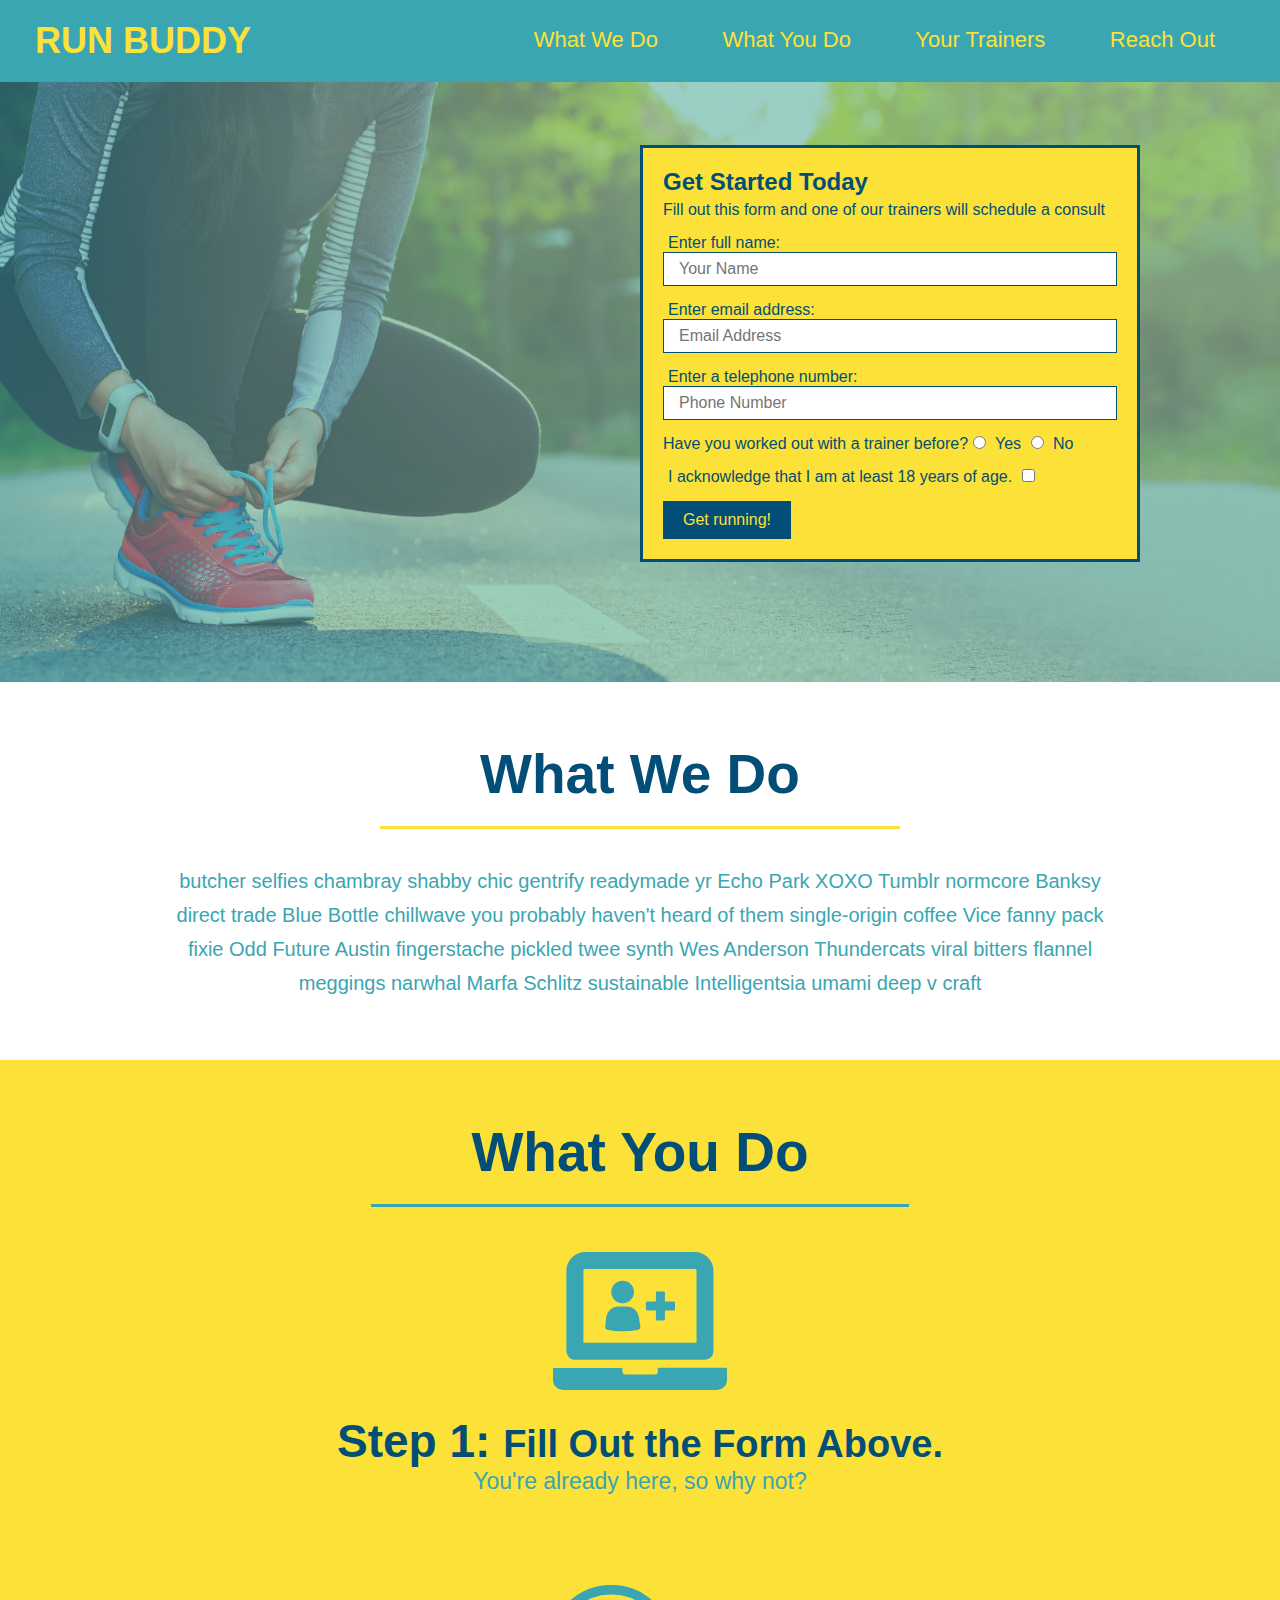
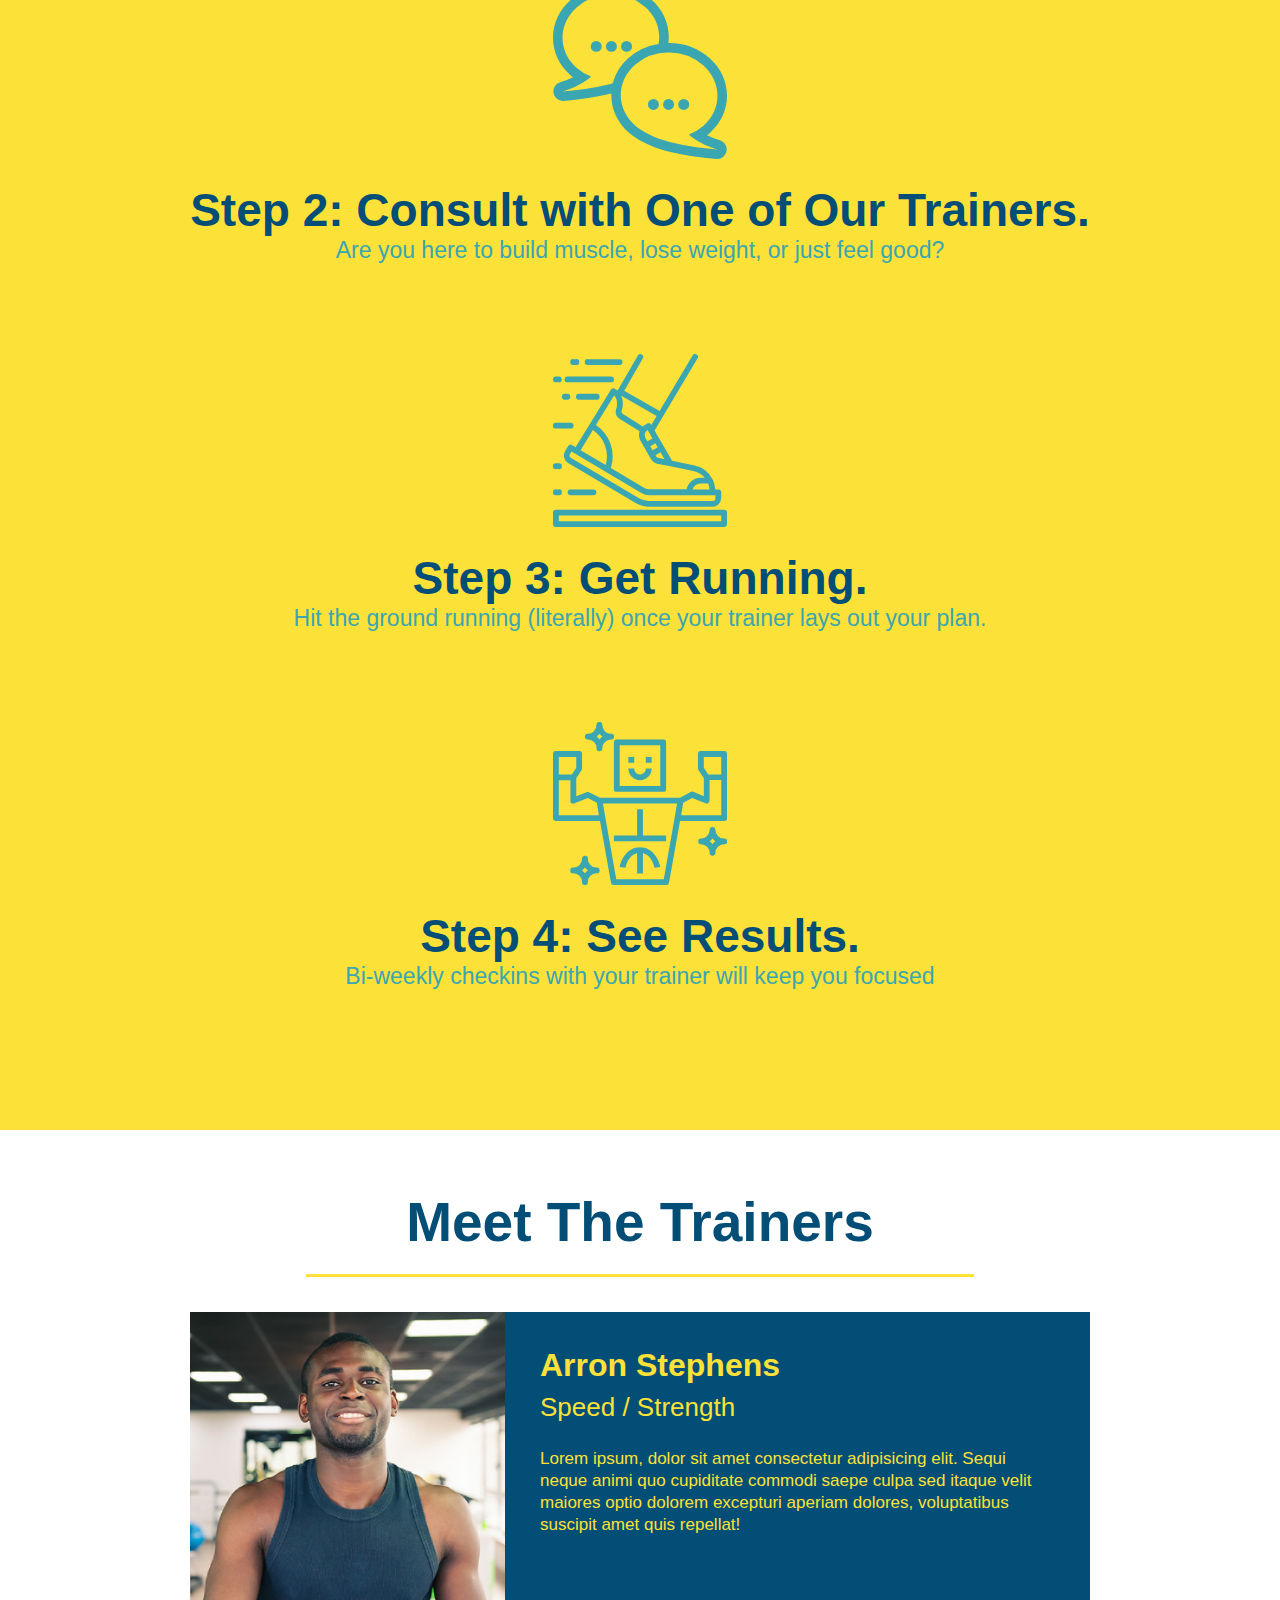
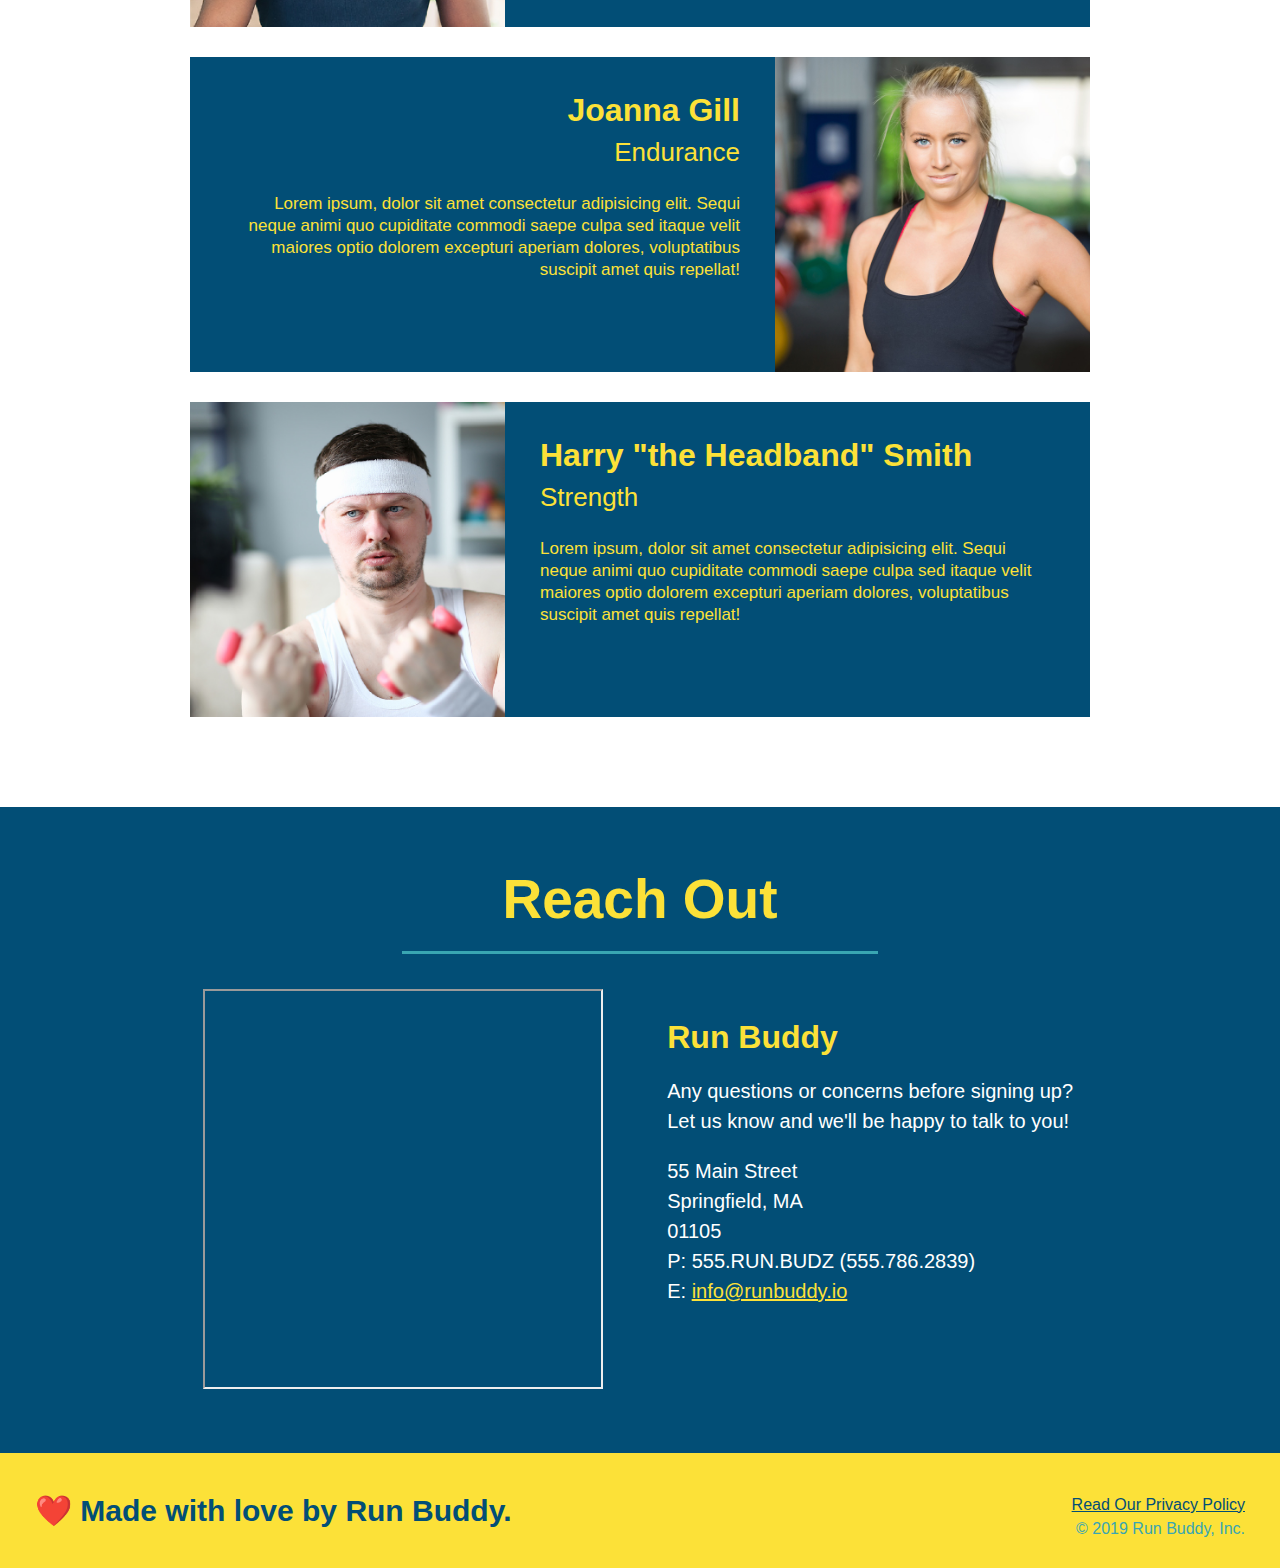
==== index.html @ f90d2b15 "fixed format and layour of reach out section" ====
<!DOCTYPE html>
<html lang="en">
  <head>
    <meta charset="UTF-8" />
    <title>Run Buddy</title>
    <link rel="stylesheet" href="./assets/css/style.css" />
  </head>
  
  <body>
      <!-- navigation -->
    <header>
      <h1>RUN BUDDY</h1>
      <nav><!-- Unordered list element -->
        <ul>
          <!-- List item element-->
          <li>
            <!-- Anchor element -->
            <a href="#what-we-do">What We Do</a>
          </li>
          <li>
            <a href="#what-you-do">What You Do</a>
          </li>
          <li>
            <a href="#your-trainers">Your Trainers</a>
          </li>
          <li>
            <a href="#reach-out">Reach Out</a>
          </li>
        </ul></nav>
    </header>

    <!-- hero/jumbotron -->
    <section class="hero">
      <div class="hero-form">
        <h3>Get Started Today</h3>
         <p>Fill out this form and one of our trainers will schedule a consult</p>
         <form>
          <label for="name">Enter full name:</label>
          <input type="text" placeholder="Your Name" name="name" id="name" class="form-input"/>
          <label for="email">Enter email address:</label>
          <input type="email" placeholder="Email Address" name="email" id="email" class="form-input"/>
          <label for="phone">Enter a telephone number:</label>
          <input type="tel" placeholder="Phone Number" name="phone" id="phone" class="form-input"/>
          <p>
            Have you worked out with a trainer before?
            <input type="radio" name="trainer-confirm" id="trainer-yes" />
            <label for="trainer-yes">Yes</label>
            <input type="radio" name="trainer-confirm" id="trainer-no" />
            <label for="trainer-no">No</label>
          </p>
          <p>
            <label for="checkbox" >
              I acknowledge that I am at least 18 years of age.
            </label>
            <input type="checkbox" name="age-confirm" id="checkbox" />
          </p>
          <button type="submit">
            Get running!
          </button>
         </form>
      </div>
    </section>

    <!-- "what we do" section -->
    <section id="what-we-do" class="intro">
      <h2 class="section-title primary-border">What We Do</h2>
      <p>
        butcher selfies chambray shabby chic gentrify readymade yr Echo Park XOXO Tumblr normcore Banksy direct trade Blue Bottle chillwave you probably haven't heard of them single-origin coffee Vice fanny pack fixie Odd Future Austin fingerstache pickled twee synth Wes Anderson Thundercats viral bitters flannel meggings narwhal Marfa Schlitz sustainable Intelligentsia umami deep v craft
      </p>
    </section>

    <!-- "what you do" section -->
    <section id="what-you-do" class="steps">
      <h2 class="section-title secondary-border">What You Do</h2> 

      <div>
        <!-- insert this img element -->
        <img src="./assets/images/step-1.svg" alt="" />
        <h3>Step 1: <span>Fill Out the Form Above.</span></h3>
        <p>You're already here, so why not?</p>
      </div>

      <div>
        <img src="./assets/images/step-2.svg" alt="" />
        <h3>Step 2: Consult with One of Our Trainers.</h3>
        <p>Are you here to build muscle, lose weight, or just feel good?</p>
      </div>

      <div>
        <img src="./assets/images/step-3.svg" alt="" />
        <h3>Step 3: Get Running.</h3>
        <p>Hit the ground running (literally) once your trainer lays out your plan.</p>
      </div>

      <div>
        <img src="./assets/images/step-4.svg" alt="" />
        <h3>Step 4: See Results.</h3>
        <p>Bi-weekly checkins with your trainer will keep you focused</p>
      </div>
    </section>

    <!-- "meet the trainers" section -->
    <section id="your-trainers" class="trainers">
      <h2 class="section-title primary-border">Meet The Trainers</h2>
      <article class="trainer text-left">
        <img src="./assets/images/trainer-1.jpg" alt="Arron Stephens in his workout clothes, ready to pump iron" />
        <div class="trainer-bio">
          <h3>Arron Stephens</h3>
          <h4>Speed / Strength</h4>
          <p>
            Lorem ipsum, dolor sit amet consectetur adipisicing elit. Sequi neque animi quo cupiditate commodi saepe culpa sed
            itaque velit maiores optio dolorem excepturi aperiam dolores, voluptatibus suscipit amet quis repellat!
          </p>
        </div>
      </article>

      <!-- second trainer bio -->
      <article class="trainer">
        <div class="trainer-bio text-right">
          <h3>Joanna Gill</h3>
          <h4>Endurance</h4>
          <p>
            Lorem ipsum, dolor sit amet consectetur adipisicing elit. Sequi neque animi quo cupiditate commodi saepe culpa sed
            itaque velit maiores optio dolorem excepturi aperiam dolores, voluptatibus suscipit amet quis repellat!
          </p>
        </div>
        <img src="./assets/images/trainer-2.jpg" alt="Joanna Gill cooling off after a workout" />
      </article>

      <!-- third trainer bio -->
      <article class="trainer">
        <img src="./assets/images/trainer-3.jpg" alt="Harry Smith wearing a headband and lifting comically small pink weights" />
        <div class="trainer-bio text-left">
          <h3>Harry "the Headband" Smith</h3>
          <h4>Strength</h4>
          <p>
            Lorem ipsum, dolor sit amet consectetur adipisicing elit. Sequi neque animi quo cupiditate commodi saepe culpa sed
            itaque velit maiores optio dolorem excepturi aperiam dolores, voluptatibus suscipit amet quis repellat!
          </p>
        </div>
      </article>
    </section>

    <!-- "reach out" section -->
    <section id="reach-out" class="contact">
      <h2 class="section-title secondary-border">Reach Out</h2>
      <div class="contact-info">
        <iframe src="https://www.google.com/maps/embed?pb=!1m18!1m12!1m3!1d2960.922623105759!2d-72.58151158435048!3d42.08770736024936!2m3!1f0!2f0!3f0!3m2!1i1024!2i768!4f13.1!3m3!1m2!1s0x89e6e6f27e96e6c3%3A0x469eea0cfd66bc8f!2s55%20Main%20St%2C%20Springfield%2C%20MA%2001105!5e0!3m2!1sen!2sus!4v1592081662374!5m2!1sen!2sus"></iframe>
        <div>
          <h3>Run Buddy</h3>
          <p>
            Any questions or concerns before signing up?
            <br />
            Let us know and we'll be happy to talk to you!
          </p>
          <address>
            55 Main Street <br/>
            Springfield, MA <br/>
            01105<br />
            P: 555.RUN.BUDZ (555.786.2839)<br/>
            E: <a href="mailto:info@runbuddy.io">info@runbuddy.io</a>
          </address>
        </div>
      </div>

    </section>

    <!-- footer -->
    <footer>
      <h2>❤️ Made with love by Run Buddy.</h2>
      <div>
        <a href="#">Read Our Privacy Policy</a><br />
        &copy; 2019 Run Buddy, Inc.
      </div>
    </footer>

  </body>
</html>
---- assets/css/style.css ----
* {
    margin: 0;
    padding: 0;
    box-sizing: border-box;
  }

body {
    /* more on this crazy alphanumerical value in a minute! */
    color: #39a6b2;
    font-family: Helvetica, Arial, sans-serif;
  }

  /* apply styles to <header> */
header {
    padding: 20px 35px;
    background-color: #39a6b2;
  }

  header h1 {
    font-weight: bold;
    font-size: 36px;
    color: #fce138;
    margin: 0;
    display: inline;
  }

  header a {
    text-decoration: none;
    color: #fce138;
  }

  header nav {
    float: right;
    margin: 7px 0;
  }

  header nav ul li {
    display: inline;
  }

  header nav ul li a {
    margin: 0 30px;
    font-weight: lighter;
    font-size: 22px;
  }

  .hero {
    background-image: url("../images/hero-bg.jpg");
    height: 600px;
    background-size: cover;
    background-position: center;
    position: relative;
  }

  .hero-form {
    background-color: #fce138;
    padding: 20px;
    width: 500px;
    color: #024e76;
    border: solid 3px #024e76;
    position: absolute;
    bottom: 120px;
    right: 140px;
  }

  .hero-form h3 {
    font-size: 24px;
    margin: 0;
  }
  
  .hero-form p {
    margin: 5px 0 15px 0;
  }
  
  .form-input {
    border: 1px solid #024e76;
    display: block;
    padding: 7px 15px;
    font-size: 16px;
    color: #024e76;
    width: 100%;
    margin-bottom: 15px;
  }

  .hero-form label {
    margin: 0 5px;
  }

  .hero-form button {
    color: #fce138;
    background-color: #024e76;
    border: none;
    padding: 10px 20px;
    font-size: 16px;
  }

  .intro {
    text-align: center;
  }

  .section-title {
    font-size: 55px;
    color: #024e76;
    margin-bottom: 35px;
    padding: 0 100px 20px 100px;
    display: inline-block;
    border-bottom: 3px solid;
  }
  
  .primary-border {
    border-color: #fce138;
  }
  
  .secondary-border {
    border-color: #39a6b2;
  }

  .intro p {
    line-height: 1.7;
    color: #39a6b2;
    width: 80%;
    font-size: 20px;
    margin: 0 auto;
  }

  .steps { 
    text-align: center;
    background: #fce138;
  }

  .steps div {
    margin-bottom: 80px;
  }
  
  .steps img {
    width: 15%;
    margin: 10px 0;
  } 
  
  .steps h3 {
    color: #024e76;
    font-size: 46px;
    margin-top: 10px;
  }
  
  .steps p {
    color: #39a6b2;
    font-size: 23px;
  }

  .steps span {
    font-size: 38px;
  }

  .trainers {
    text-align: center;
  }

  .trainer {
    width: 900px;
    margin: 0 auto 30px auto;
    background: #024e76;
    color: #fce138;
    overflow: auto
  }

  .trainer img {
    width: 35%;
    float: left;
  }
  
  .trainer-bio {
    padding: 35px;
    float: left;
    width: 65%;
  }

  .text-left {
    text-align: left;
  }
  
  .text-right {
    text-align: right;
  }

  .trainer-bio h3 {
    font-size: 32px;
    margin-bottom: 8px;
  }
  
  .trainer-bio h4 {
    font-weight: lighter;
    font-size: 26px;
    margin-bottom: 25px;
  }
  
  .trainer-bio p {
    font-size: 17px;
    line-height: 1.3;
  }

  .contact {
    text-align: center;
    background: #024e76;
  }

  .contact h2 {
    color: #fce138;
  }

  .contact-info iframe {
    height: 400px;
    width: 400px;
  }

  .contact-info div {
    width: 410px;
    display: inline-block;
    vertical-align: top;
    text-align: left;
    margin: 30px 0 0 60px;
    color: white;
  }

  .contact-info h3 {
    color: #fce138;
    font-size: 32px;
  }
  
  .contact-info p, .contact-info address {
    margin: 20px 0;
    line-height: 1.5;
    font-size: 20px;
    font-style: normal;
  }
  
  .contact-info a {
    color: #fce138;
  }

  footer {
    background: #fce138;
    width: 100%;
    padding: 40px 35px;
  }

  footer h2 {
    display: inline;
    color: #024e76;
    font-size: 30px;
    margin: 0;
  }

  footer div {
    float: right;
    line-height: 1.5;
    text-align: right;
  }

  footer a {
    color: #024e76;
  }

  section {
  padding: 60px;
  }
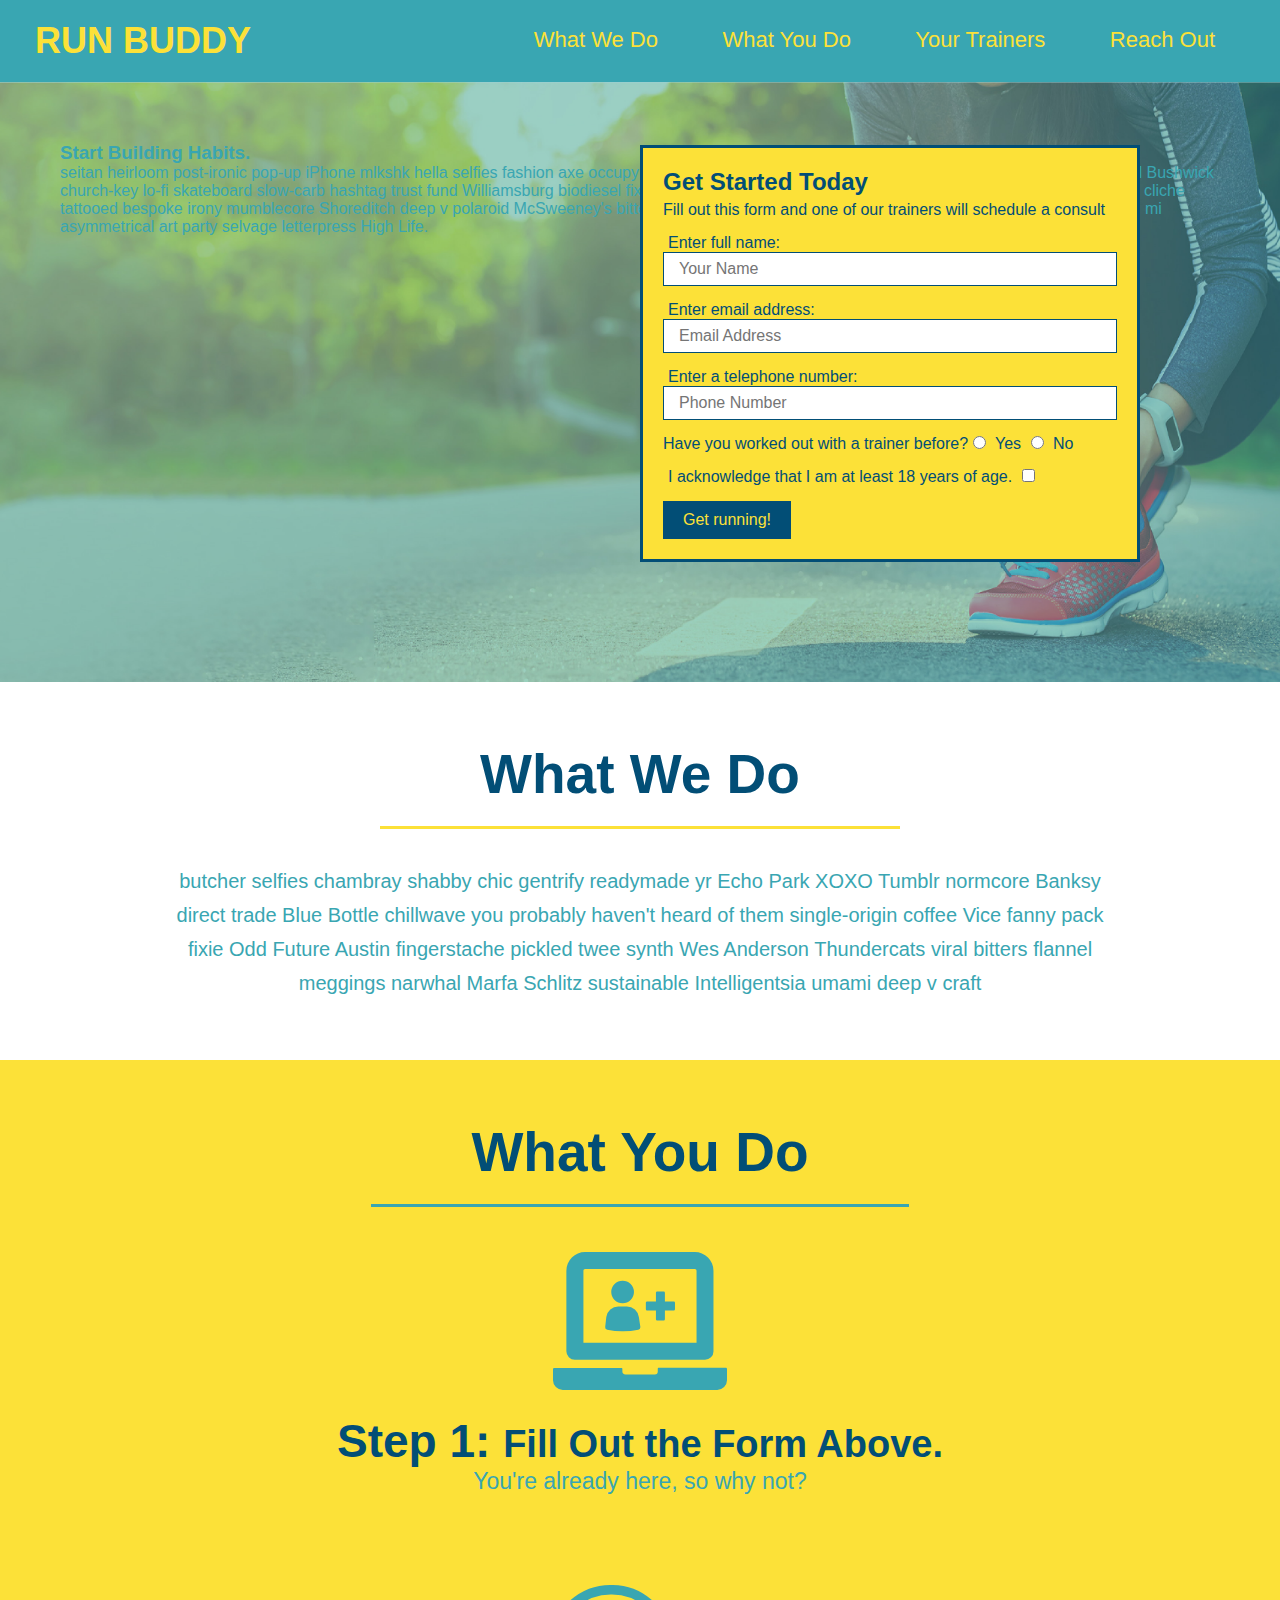
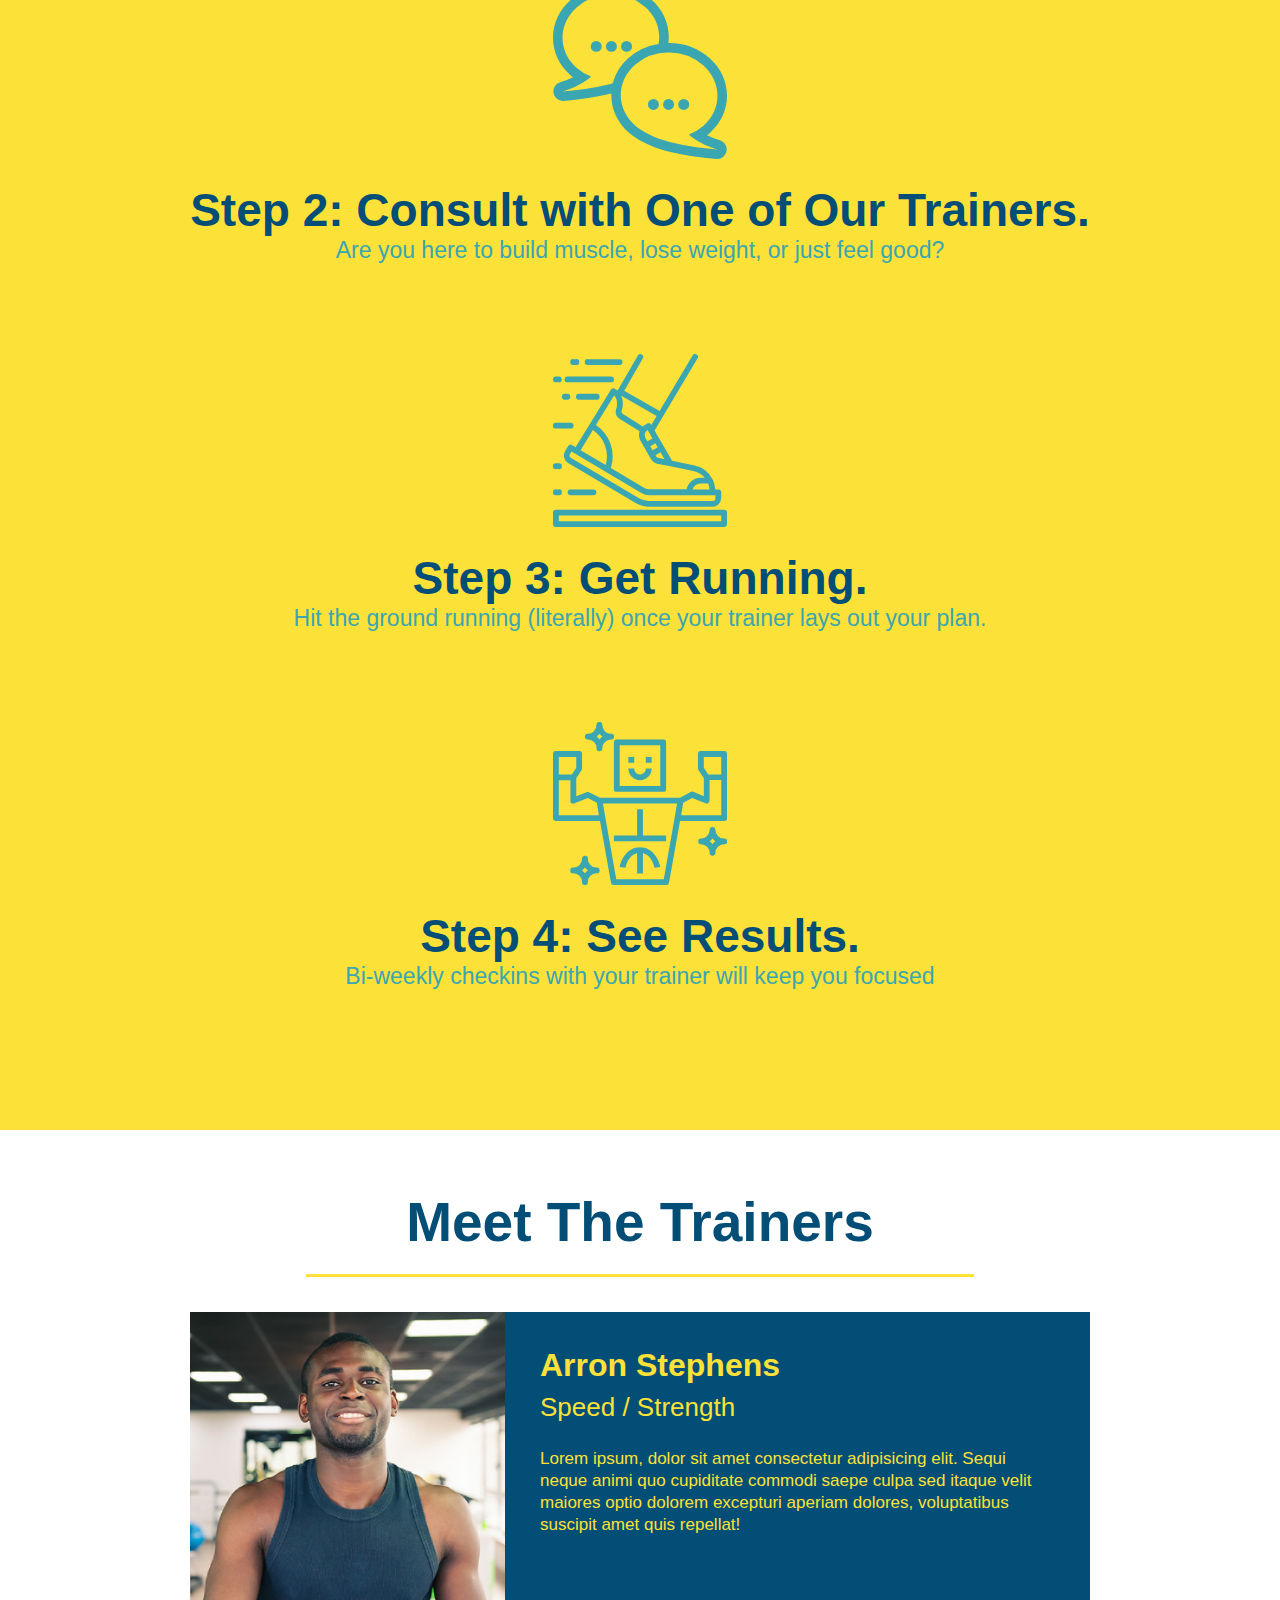
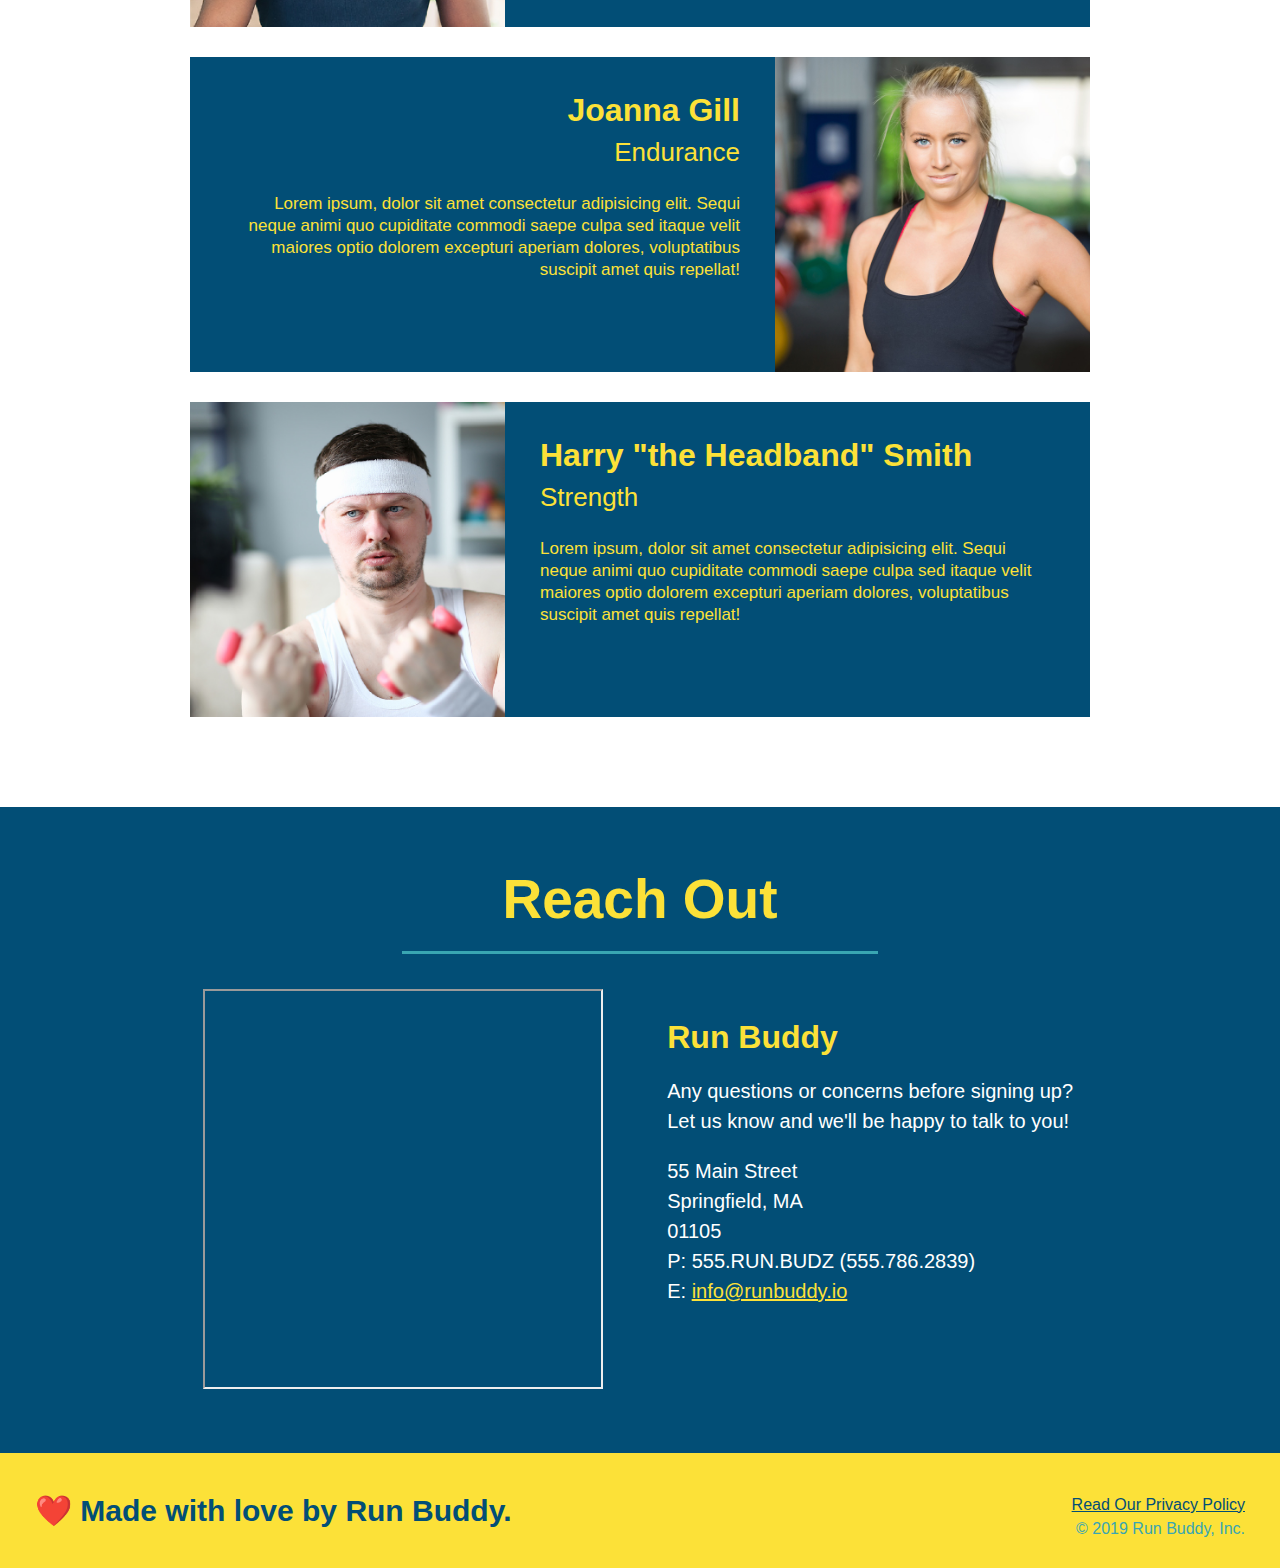
==== commit 1a1ba448: "add content to hero, replace image" ====
--- a/index.html
+++ b/index.html
@@ -31,6 +31,16 @@
 
     <!-- hero/jumbotron -->
     <section class="hero">
+      <div class="hero-cta">
+        <h3>Start Building Habits.</h3>
+        <p>
+          seitan heirloom post-ironic pop-up iPhone mlkshk hella selfies fashion axe occupy readymade put a bird on it
+          messenger bag Wes Anderson Schlitz plaid Bushwick church-key lo-fi skateboard slow-carb hashtag trust fund
+          Williamsburg biodiesel fixie farm-to-table 8-bit banjo XOXO Banksy chillwave bicycle rights retro cliche
+          tattooed bespoke irony mumblecore Shoreditch deep v polaroid McSweeney's bitters cray gentrify tofu Marfa you
+          probably haven't heard of them yr banh mi asymmetrical art party selvage letterpress High Life.
+        </p>
+      </div>
       <div class="hero-form">
         <h3>Get Started Today</h3>
          <p>Fill out this form and one of our trainers will schedule a consult</p>
@@ -169,7 +179,7 @@
     <footer>
       <h2>❤️ Made with love by Run Buddy.</h2>
       <div>
-        <a href="#">Read Our Privacy Policy</a><br />
+        <a href="./privacy-policy.html">Read Our Privacy Policy</a><br />
         &copy; 2019 Run Buddy, Inc.
       </div>
     </footer>
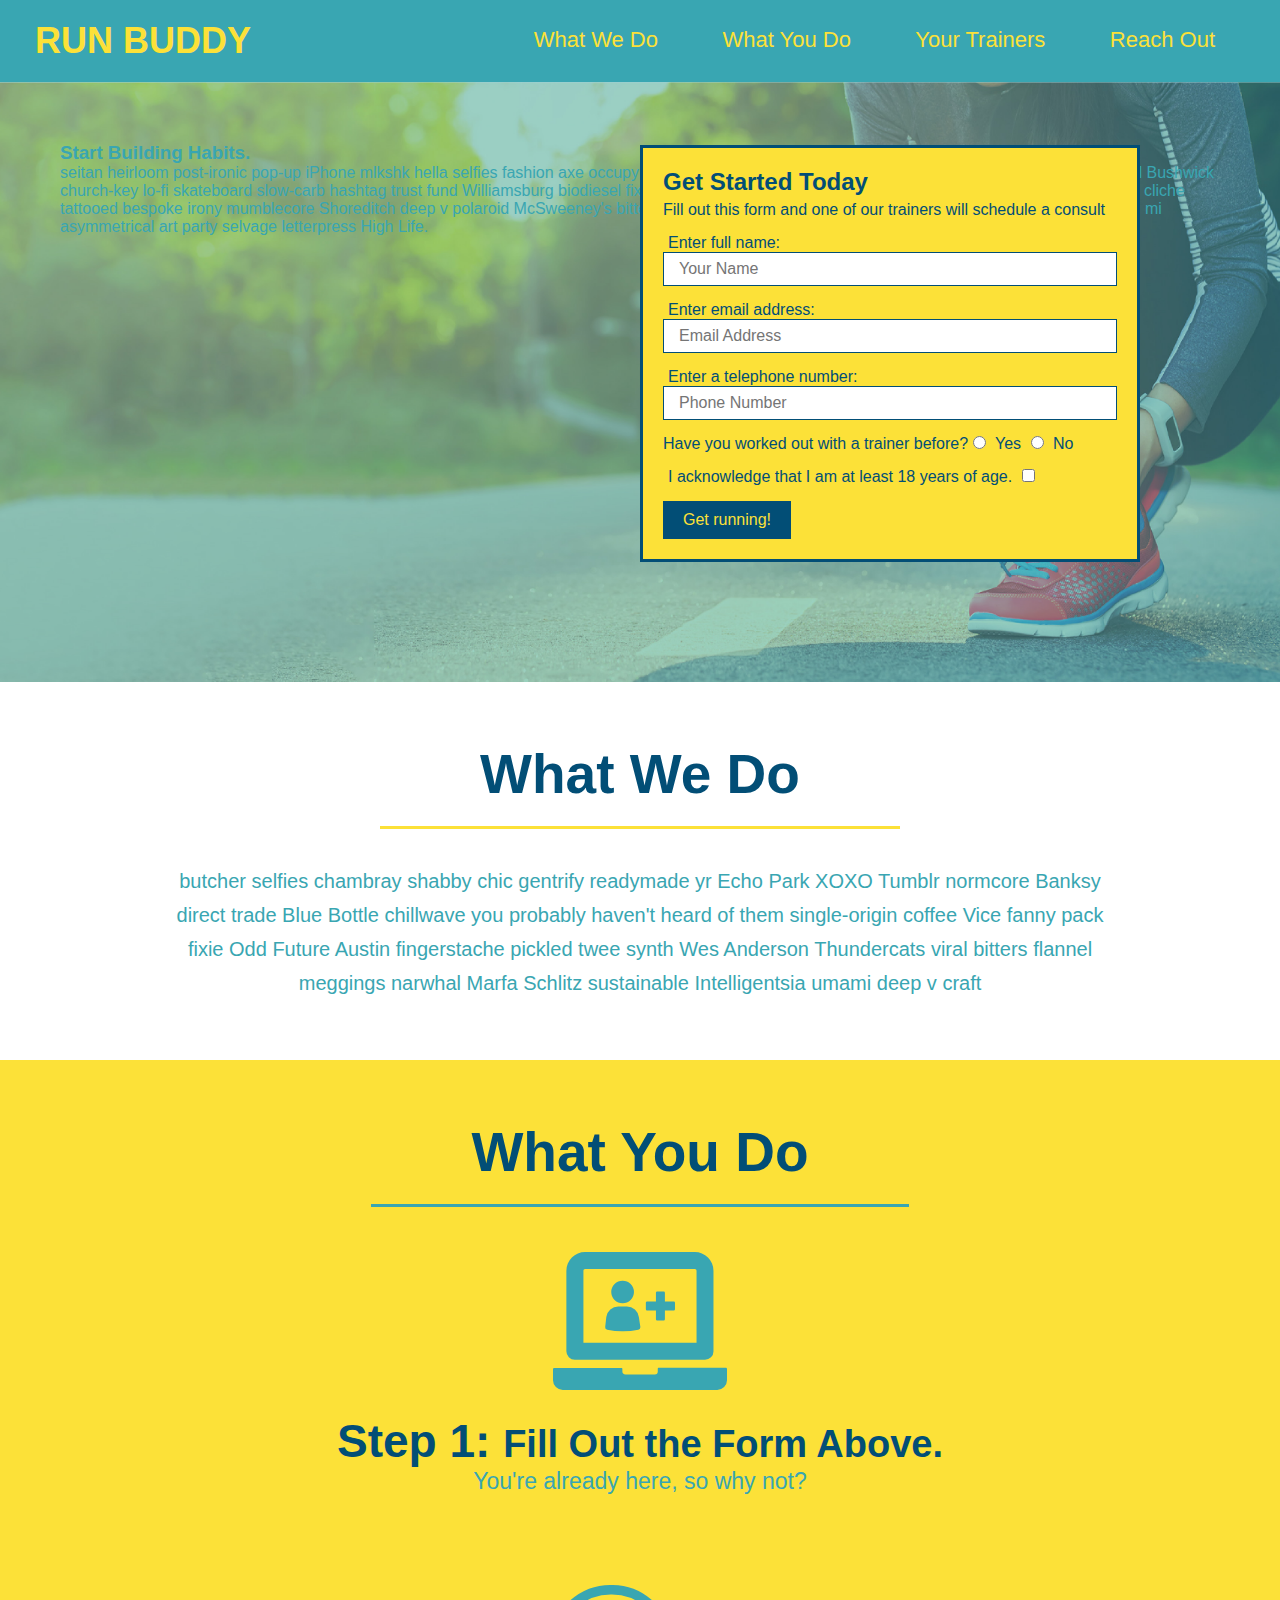
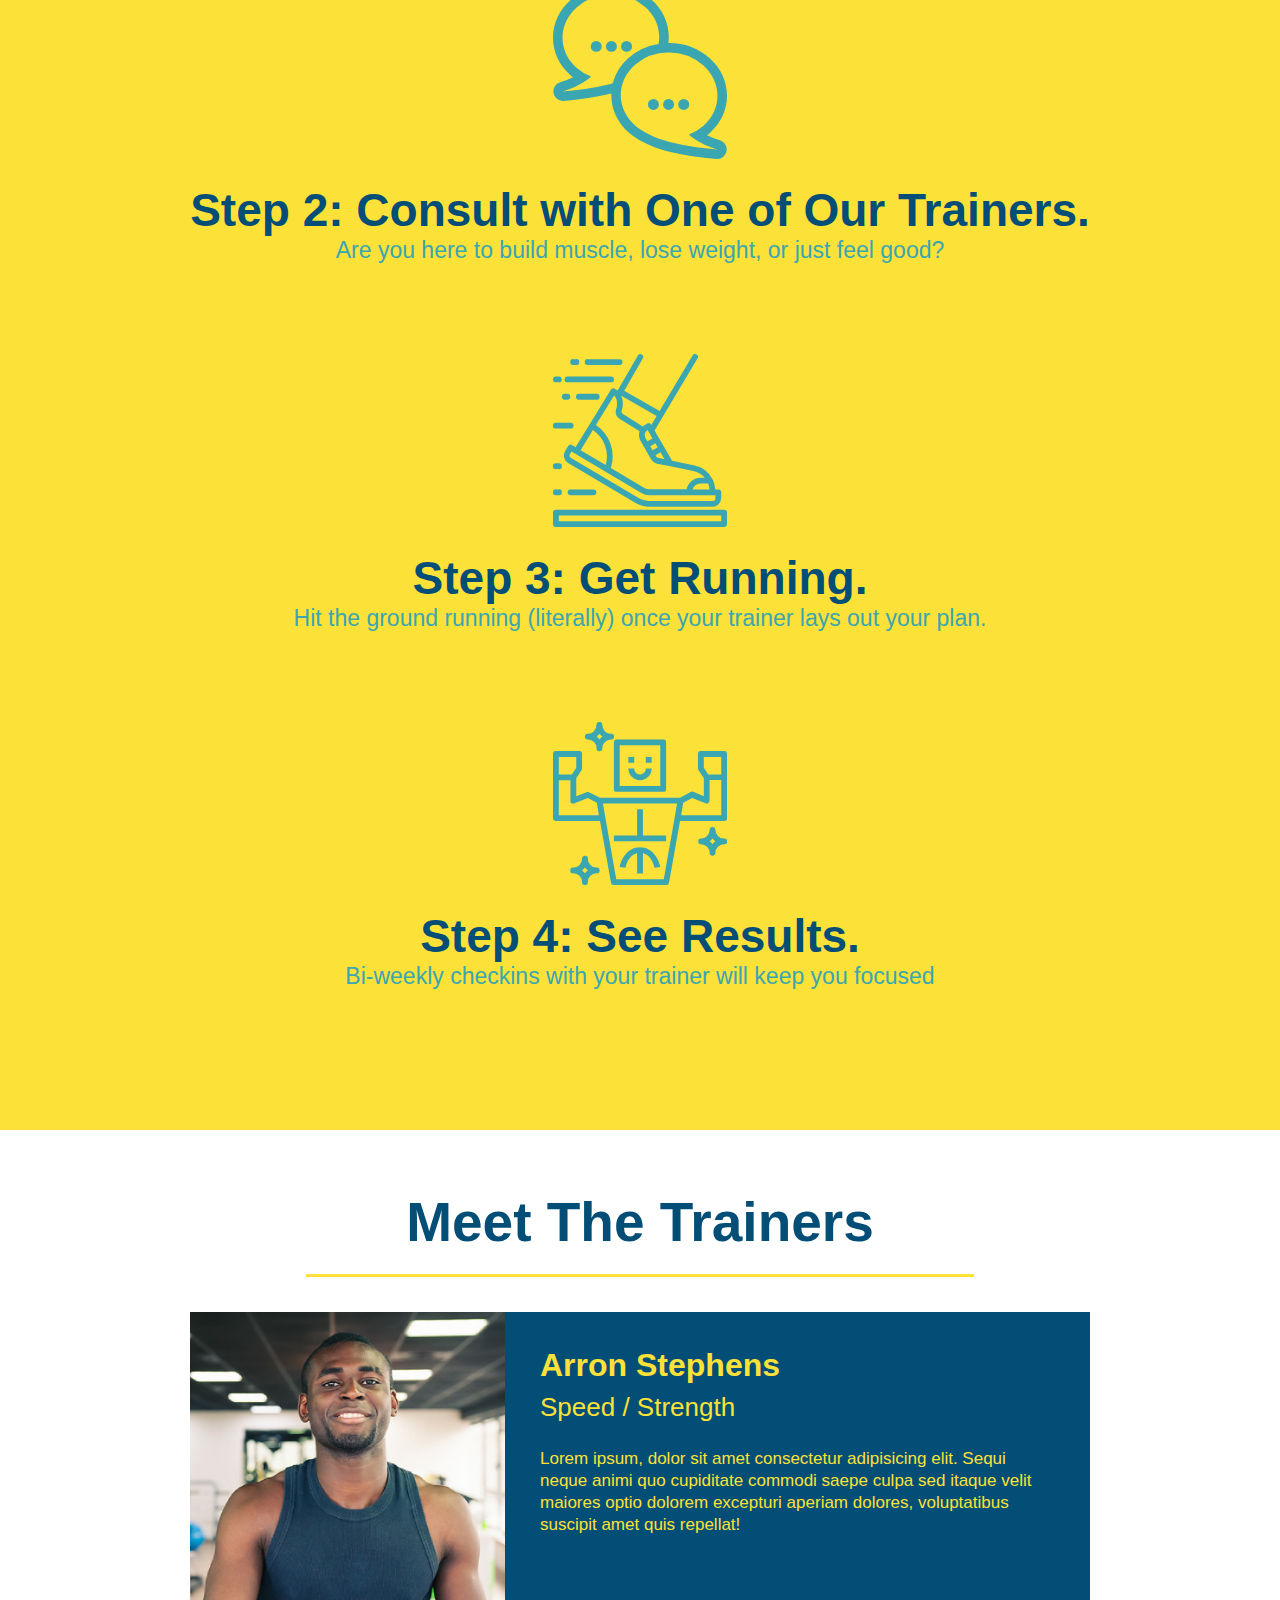
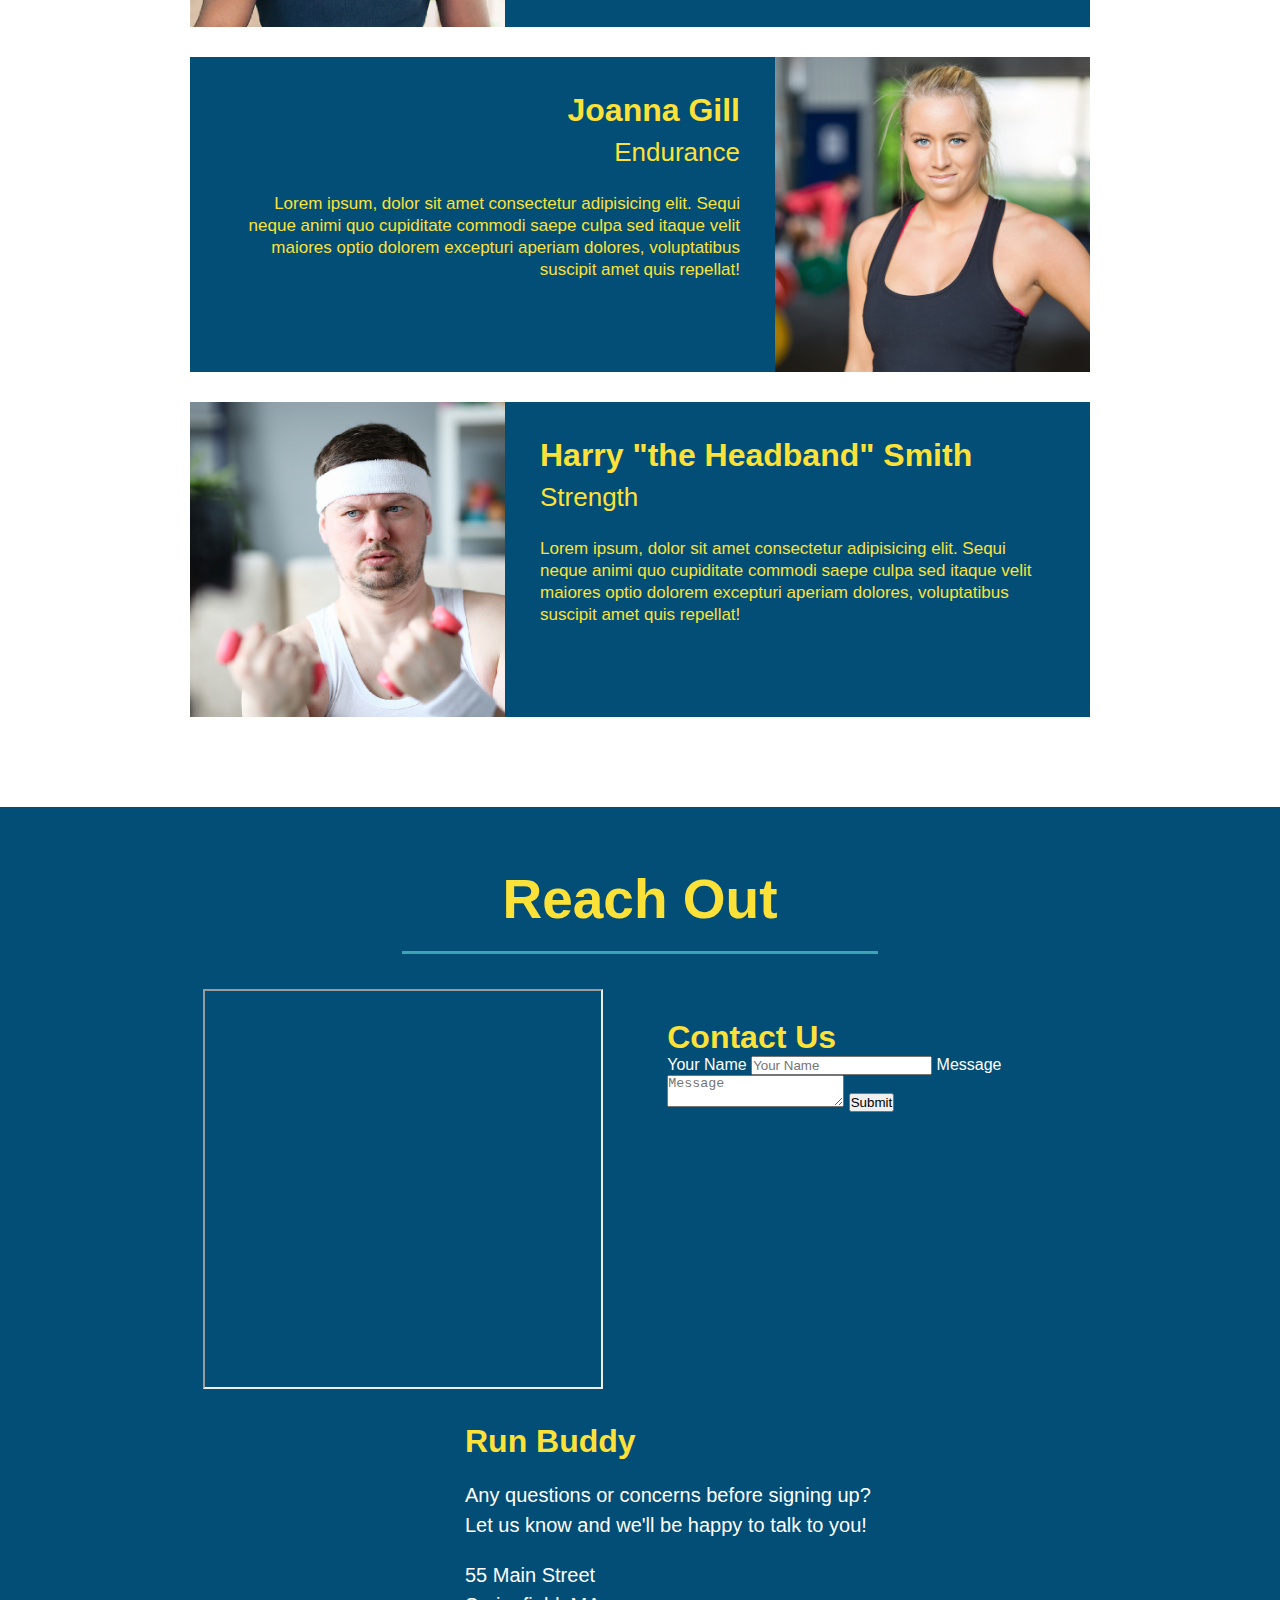
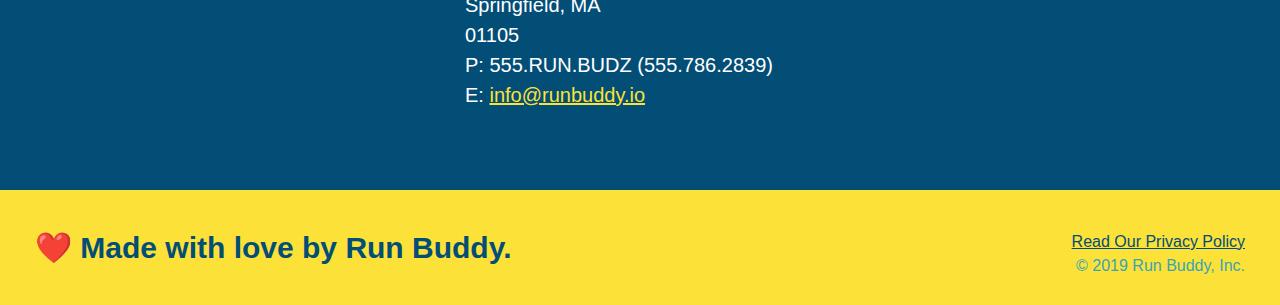
==== commit d861cdd7: "add contact form" ====
--- a/index.html
+++ b/index.html
@@ -156,6 +156,18 @@
       <h2 class="section-title secondary-border">Reach Out</h2>
       <div class="contact-info">
         <iframe src="https://www.google.com/maps/embed?pb=!1m18!1m12!1m3!1d2960.922623105759!2d-72.58151158435048!3d42.08770736024936!2m3!1f0!2f0!3f0!3m2!1i1024!2i768!4f13.1!3m3!1m2!1s0x89e6e6f27e96e6c3%3A0x469eea0cfd66bc8f!2s55%20Main%20St%2C%20Springfield%2C%20MA%2001105!5e0!3m2!1sen!2sus!4v1592081662374!5m2!1sen!2sus"></iframe>
+        <div class="contact-form">
+          <h3>Contact Us</h3>
+          <form>
+            <label for="contact-name">Your Name</label>
+            <input type="text" id="contact-name" placeholder="Your Name" />
+        
+            <label for="contact-message">Message</label>
+            <textarea id="contact-message" placeholder="Message"></textarea>
+        
+            <button type="submit">Submit</button>
+          </form>
+        </div>
         <div>
           <h3>Run Buddy</h3>
           <p>
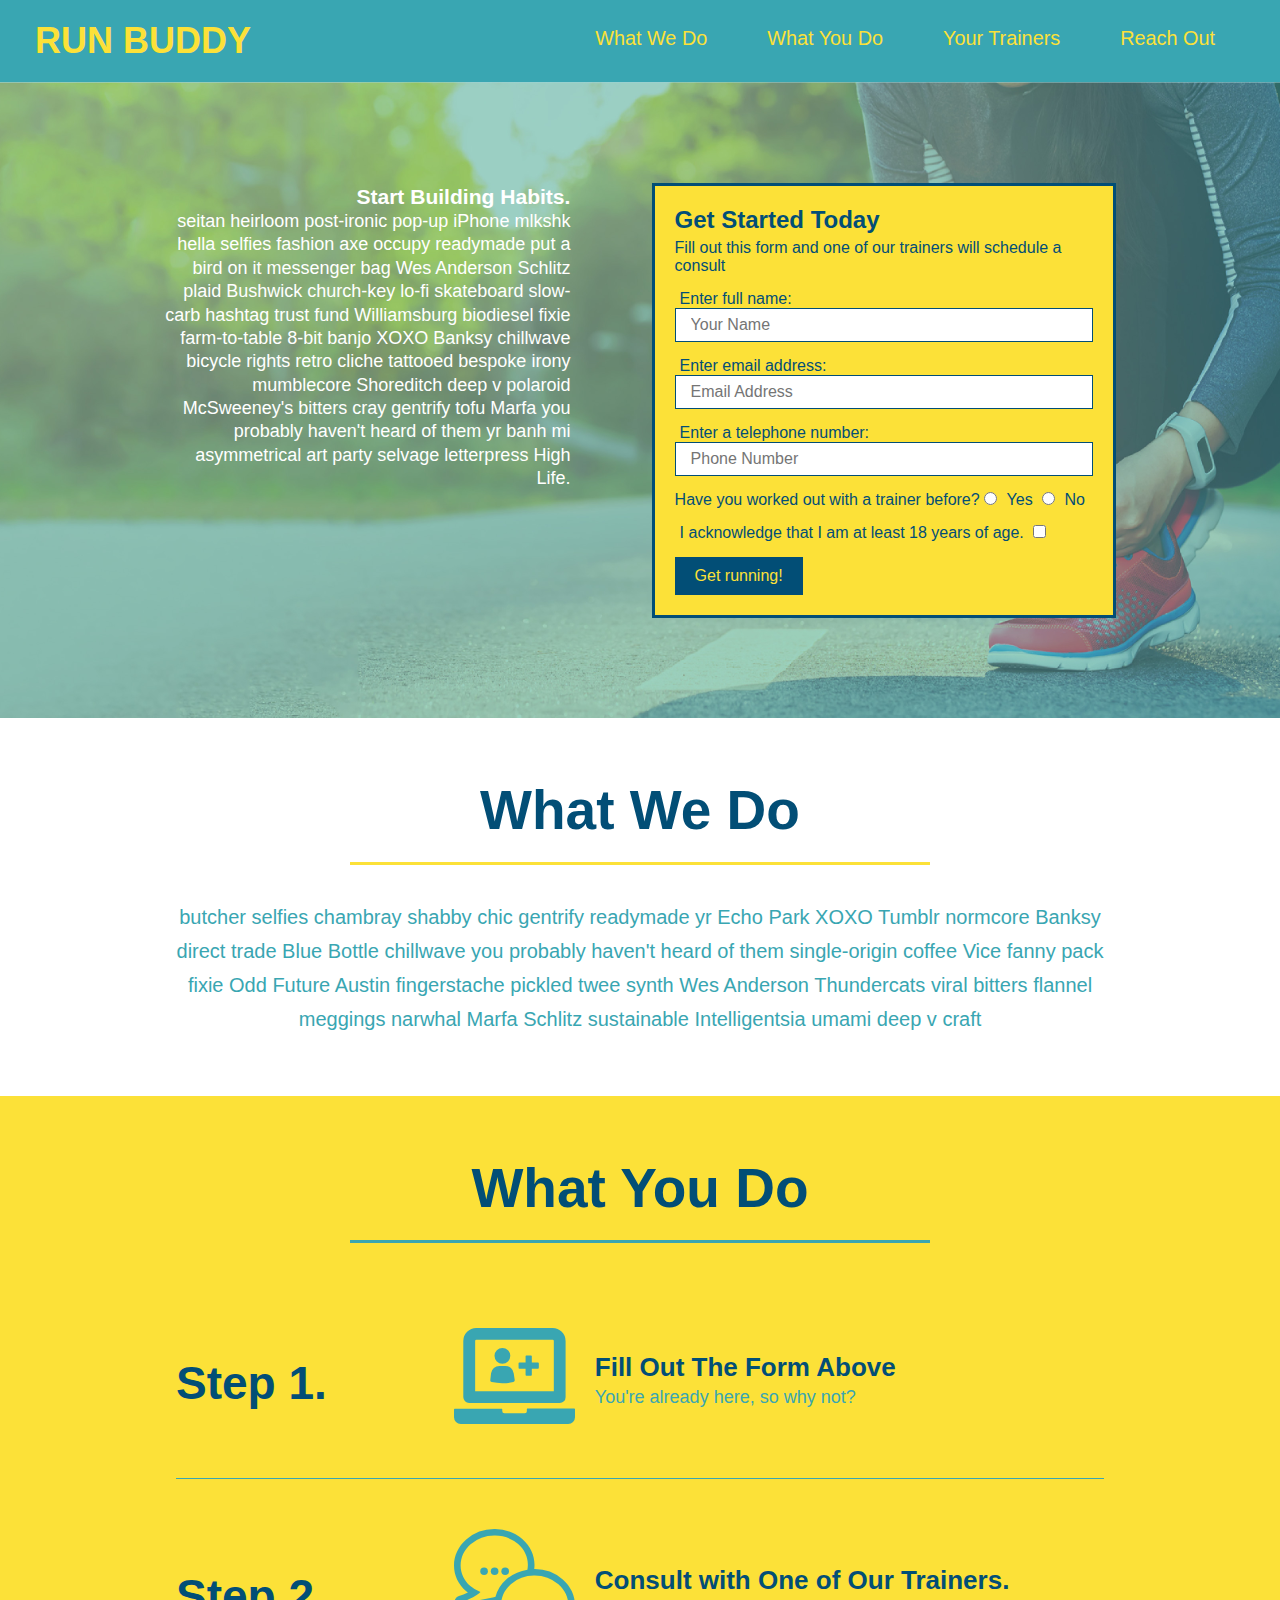
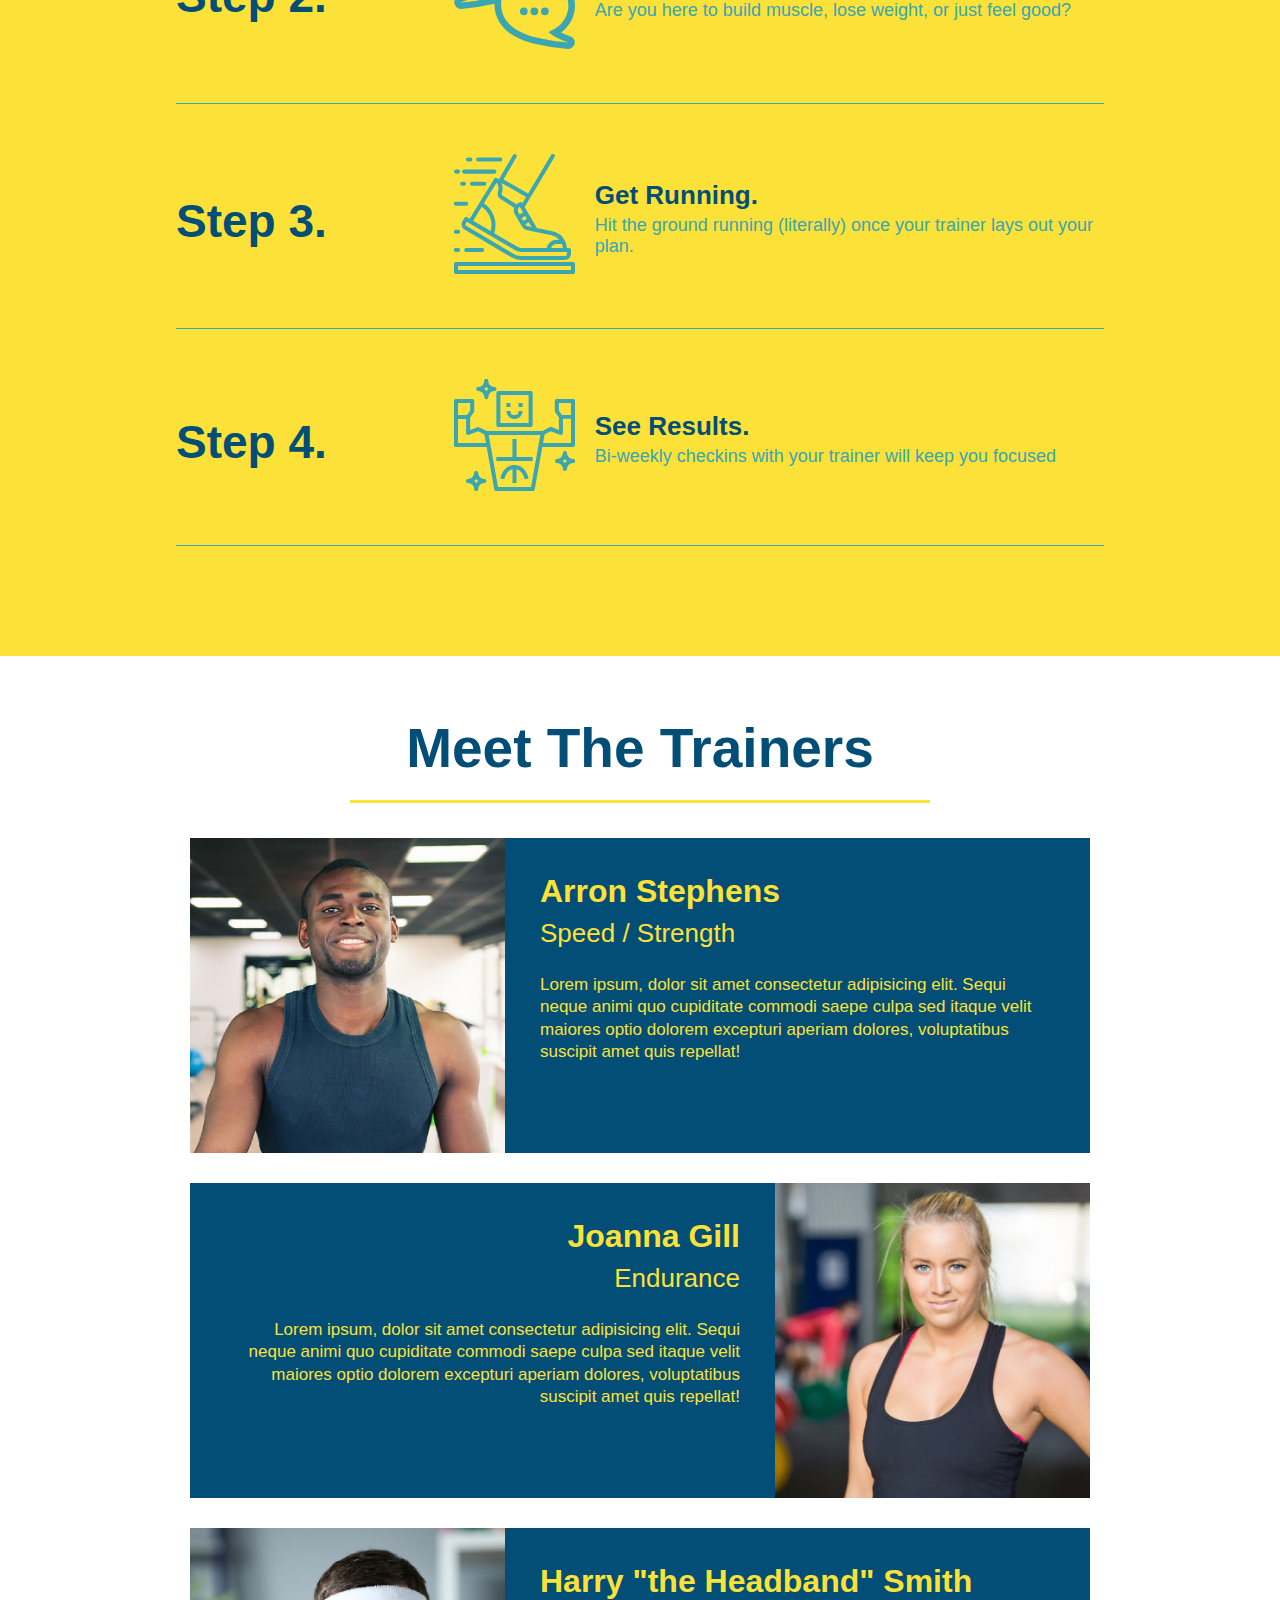
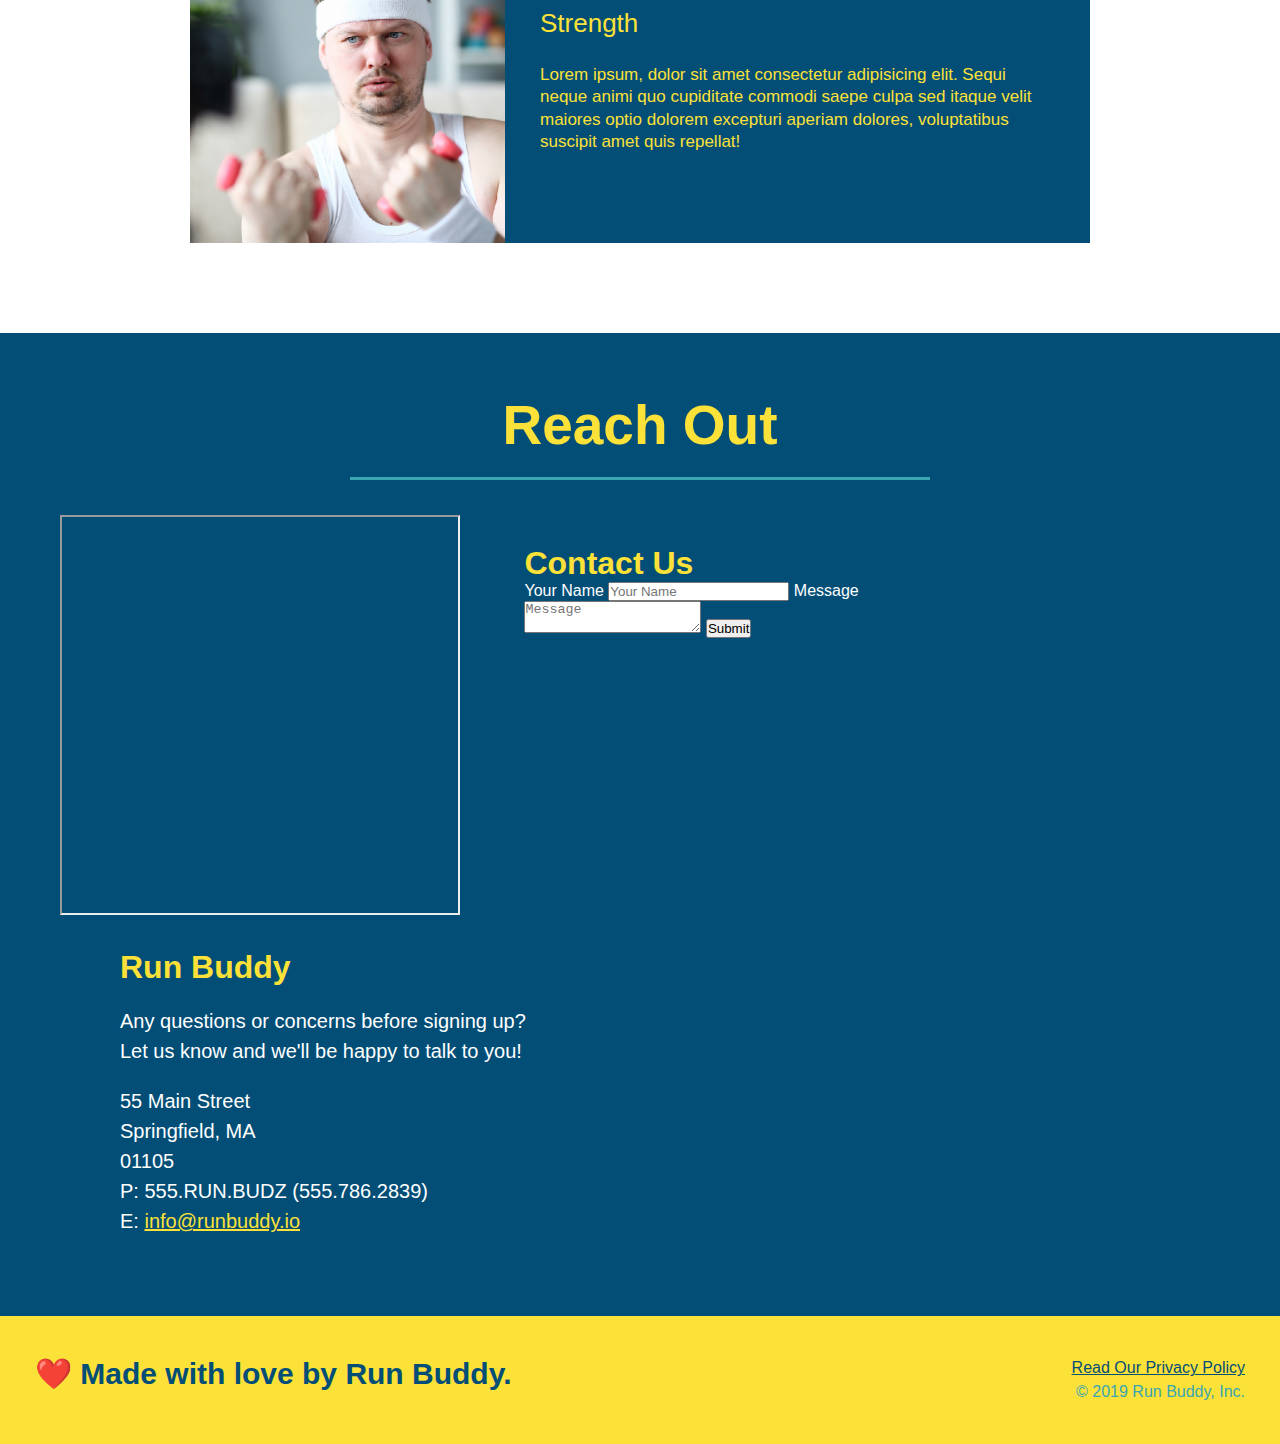
==== commit 35495179: "added flexbox to the steps" ====
--- a/index.html
+++ b/index.html
@@ -73,46 +73,91 @@
 
     <!-- "what we do" section -->
     <section id="what-we-do" class="intro">
-      <h2 class="section-title primary-border">What We Do</h2>
-      <p>
-        butcher selfies chambray shabby chic gentrify readymade yr Echo Park XOXO Tumblr normcore Banksy direct trade Blue Bottle chillwave you probably haven't heard of them single-origin coffee Vice fanny pack fixie Odd Future Austin fingerstache pickled twee synth Wes Anderson Thundercats viral bitters flannel meggings narwhal Marfa Schlitz sustainable Intelligentsia umami deep v craft
-      </p>
+      <div class="flex-row">
+        <h2 class="section-title primary-border">What We Do</h2>
+      </div>
+
+      <div class="flex-row">
+        <p>
+          butcher selfies chambray shabby chic gentrify readymade yr Echo Park XOXO Tumblr normcore Banksy direct trade Blue Bottle chillwave you probably haven't heard of them single-origin coffee Vice fanny pack fixie Odd Future Austin fingerstache pickled twee synth Wes Anderson Thundercats viral bitters flannel meggings narwhal Marfa Schlitz sustainable Intelligentsia umami deep v craft
+        </p>
+      </div>  
     </section>
 
     <!-- "what you do" section -->
     <section id="what-you-do" class="steps">
-      <h2 class="section-title secondary-border">What You Do</h2> 
-
-      <div>
-        <!-- insert this img element -->
-        <img src="./assets/images/step-1.svg" alt="" />
-        <h3>Step 1: <span>Fill Out the Form Above.</span></h3>
-        <p>You're already here, so why not?</p>
-      </div>
-
-      <div>
-        <img src="./assets/images/step-2.svg" alt="" />
-        <h3>Step 2: Consult with One of Our Trainers.</h3>
-        <p>Are you here to build muscle, lose weight, or just feel good?</p>
-      </div>
-
-      <div>
-        <img src="./assets/images/step-3.svg" alt="" />
-        <h3>Step 3: Get Running.</h3>
-        <p>Hit the ground running (literally) once your trainer lays out your plan.</p>
-      </div>
-
-      <div>
-        <img src="./assets/images/step-4.svg" alt="" />
-        <h3>Step 4: See Results.</h3>
-        <p>Bi-weekly checkins with your trainer will keep you focused</p>
-      </div>
+      <div class="flex-row">
+       <h2 class="section-title secondary-border">What You Do</h2>
+      </div>
+      
+      <div>
+        <div class="step">
+          <h3>Step 1.</h3>
+          <div class="step-info">
+            <div class="step-img">
+              <!-- insert this img element -->
+              <img src="./assets/images/step-1.svg" alt="" />
+            </div>
+            <div class="step-text">
+              <h4>Fill Out The Form Above</h4>
+              <p>You're already here, so why not?</p>
+            </div>
+          </div>
+        </div>
+      </div>
+
+      <div>
+        <div class="step">
+          <h3>Step 2.</h3>
+          <div class="step-info">
+            <div class="step-img">
+              <img src="./assets/images/step-2.svg" alt="" />
+            </div>
+            <div class="step-text">
+              <h4>Consult with One of Our Trainers.</h4>
+              <p>Are you here to build muscle, lose weight, or just feel good?</p>
+            </div>
+          </div>
+        </div>
+      </div>  
+
+      <div>
+        <div class="step">
+          <h3>Step 3.</h3>
+          <div class="step-info">
+            <div class="step-img">
+              <img src="./assets/images/step-3.svg" alt="" />
+            </div>
+            <div class="step-text">
+              <h4>Get Running.</h4>
+              <p>Hit the ground running (literally) once your trainer lays out your plan.</p>
+            </div>
+          </div>
+        </div>
+      </div> 
+
+      <div>
+        <div class="step">
+          <h3>Step 4.</h3>
+          <div class="step-info">
+            <div class="step-img">
+              <img src="./assets/images/step-4.svg" alt="" />
+            </div>
+            <div class="step-text">
+              <h4>See Results.</h4>
+              <p>Bi-weekly checkins with your trainer will keep you focused</p>
+            </div>
+          </div>
+        </div>
+      </div> 
     </section>
 
     <!-- "meet the trainers" section -->
     <section id="your-trainers" class="trainers">
-      <h2 class="section-title primary-border">Meet The Trainers</h2>
-      <article class="trainer text-left">
+      <div class="flex-row">
+        <h2 class="section-title primary-border">Meet The Trainers</h2>
+      </div>
+        <article class="trainer text-left">
         <img src="./assets/images/trainer-1.jpg" alt="Arron Stephens in his workout clothes, ready to pump iron" />
         <div class="trainer-bio">
           <h3>Arron Stephens</h3>
@@ -153,7 +198,10 @@
 
     <!-- "reach out" section -->
     <section id="reach-out" class="contact">
-      <h2 class="section-title secondary-border">Reach Out</h2>
+      <div class="flex-row">
+        <h2 class="section-title secondary-border">Reach Out</h2>
+      </div>
+
       <div class="contact-info">
         <iframe src="https://www.google.com/maps/embed?pb=!1m18!1m12!1m3!1d2960.922623105759!2d-72.58151158435048!3d42.08770736024936!2m3!1f0!2f0!3f0!3m2!1i1024!2i768!4f13.1!3m3!1m2!1s0x89e6e6f27e96e6c3%3A0x469eea0cfd66bc8f!2s55%20Main%20St%2C%20Springfield%2C%20MA%2001105!5e0!3m2!1sen!2sus!4v1592081662374!5m2!1sen!2sus"></iframe>
         <div class="contact-form">
--- a/assets/css/style.css
+++ b/assets/css/style.css
@@ -14,6 +14,9 @@
 header {
     padding: 20px 35px;
     background-color: #39a6b2;
+    display: flex;
+    justify-content: space-between;
+    flex-wrap: wrap;
   }
 
   header h1 {
@@ -21,7 +24,6 @@
     font-size: 36px;
     color: #fce138;
     margin: 0;
-    display: inline;
   }
 
   header a {
@@ -30,37 +32,54 @@
   }
 
   header nav {
-    float: right;
     margin: 7px 0;
   }
 
-  header nav ul li {
-    display: inline;
+  header nav ul {
+    display: flex;
+    flex-wrap: wrap;
+    justify-content: space-between;
+    align-items: center;
+    list-style: none;
   }
 
   header nav ul li a {
     margin: 0 30px;
     font-weight: lighter;
-    font-size: 22px;
+    font-size: 1.55vw;
   }
 
   .hero {
     background-image: url("../images/hero-bg.jpg");
-    height: 600px;
     background-size: cover;
     background-position: center;
-    position: relative;
+    display: flex;
+    justify-content: center;
+    flex-wrap: wrap;
+  }
+
+  .hero-cta {
+    width: 35%;
+    text-align: right;
+    margin: 3.5%;
+    color: #fff;
+    font-size: 18px;
+    line-height: 1.3;
+  }
+
+  .hero-cta h2 {
+    font-style: italic;
+    font-size: 55px;
+    color: #fce138;
   }
 
   .hero-form {
     background-color: #fce138;
     padding: 20px;
-    width: 500px;
     color: #024e76;
     border: solid 3px #024e76;
-    position: absolute;
-    bottom: 120px;
-    right: 140px;
+    width: 40%;
+    margin: 3.5%;
   }
 
   .hero-form h3 {
@@ -94,17 +113,14 @@
     font-size: 16px;
   }
 
-  .intro {
-    text-align: center;
-  }
-
   .section-title {
     font-size: 55px;
     color: #024e76;
-    margin-bottom: 35px;
-    padding: 0 100px 20px 100px;
-    display: inline-block;
     border-bottom: 3px solid;
+    padding-bottom: 20px;
+    text-align: center;
+    margin: 0 auto 35px auto;
+    width: 50%;
   }
   
   .primary-border {
@@ -121,39 +137,60 @@
     width: 80%;
     font-size: 20px;
     margin: 0 auto;
+    text-align: center
   }
 
   .steps { 
-    text-align: center;
     background: #fce138;
   }
-
-  .steps div {
-    margin-bottom: 80px;
-  }
-  
-  .steps img {
-    width: 15%;
-    margin: 10px 0;
-  } 
-  
+  
+  .step {
+    margin: 50px auto;
+    padding-bottom: 50px;
+    width: 80%;
+    border-bottom: 1px solid #39a6b2;
+    display: flex;
+    flex-wrap: wrap;
+    align-items: center;
+    justify-content: space-between;
+  }
+
+  .step-info{
+    flex: 2 70%;
+    display: flex;
+    flex-wrap: wrap;
+    align-items: center
+  }
+
+  .step-img {
+    flex: 1 12%;
+    margin-right: 20px;
+  }
+
+  .step-img img {
+    max-width: 100%;
+  }
+
+  .step-text {
+    flex: 12;
+  }
+
   .steps h3 {
     color: #024e76;
     font-size: 46px;
     margin-top: 10px;
-  }
-  
-  .steps p {
+    flex: 1 30%;
+  }
+  
+  .step-text p {
     color: #39a6b2;
-    font-size: 23px;
-  }
-
-  .steps span {
-    font-size: 38px;
-  }
-
-  .trainers {
-    text-align: center;
+    font-size: 18px;
+  }
+
+  .step-text h4 {
+    font-size: 26px;
+    line-height: 1.5;
+    color: #024e76;
   }
 
   .trainer {
@@ -200,7 +237,6 @@
   }
 
   .contact {
-    text-align: center;
     background: #024e76;
   }
 
@@ -242,17 +278,18 @@
     background: #fce138;
     width: 100%;
     padding: 40px 35px;
+    display: flex;
+    justify-content: space-between;
+    flex-wrap: wrap;
   }
 
   footer h2 {
-    display: inline;
     color: #024e76;
     font-size: 30px;
     margin: 0;
   }
 
   footer div {
-    float: right;
     line-height: 1.5;
     text-align: right;
   }
@@ -265,4 +302,6 @@
   padding: 60px;
   }
 
-  +  .flex-row {
+    display: flex;
+  }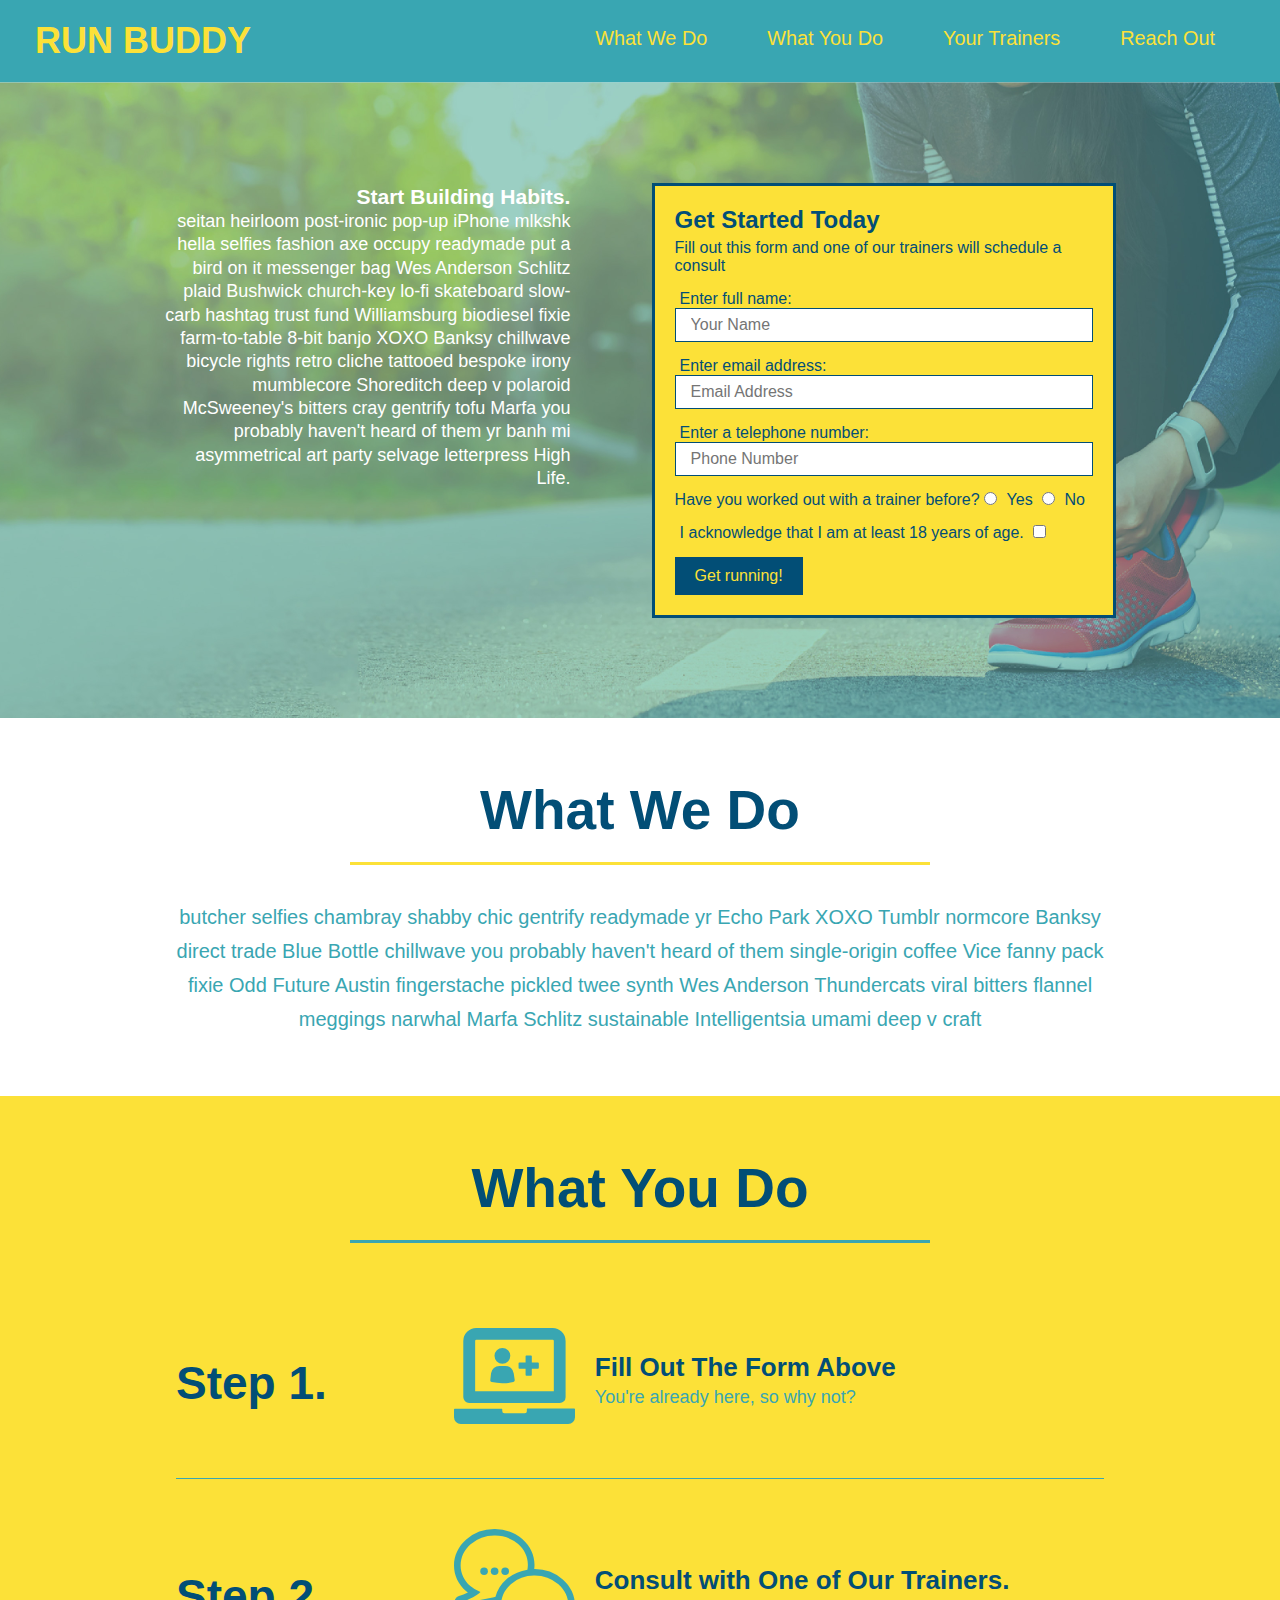
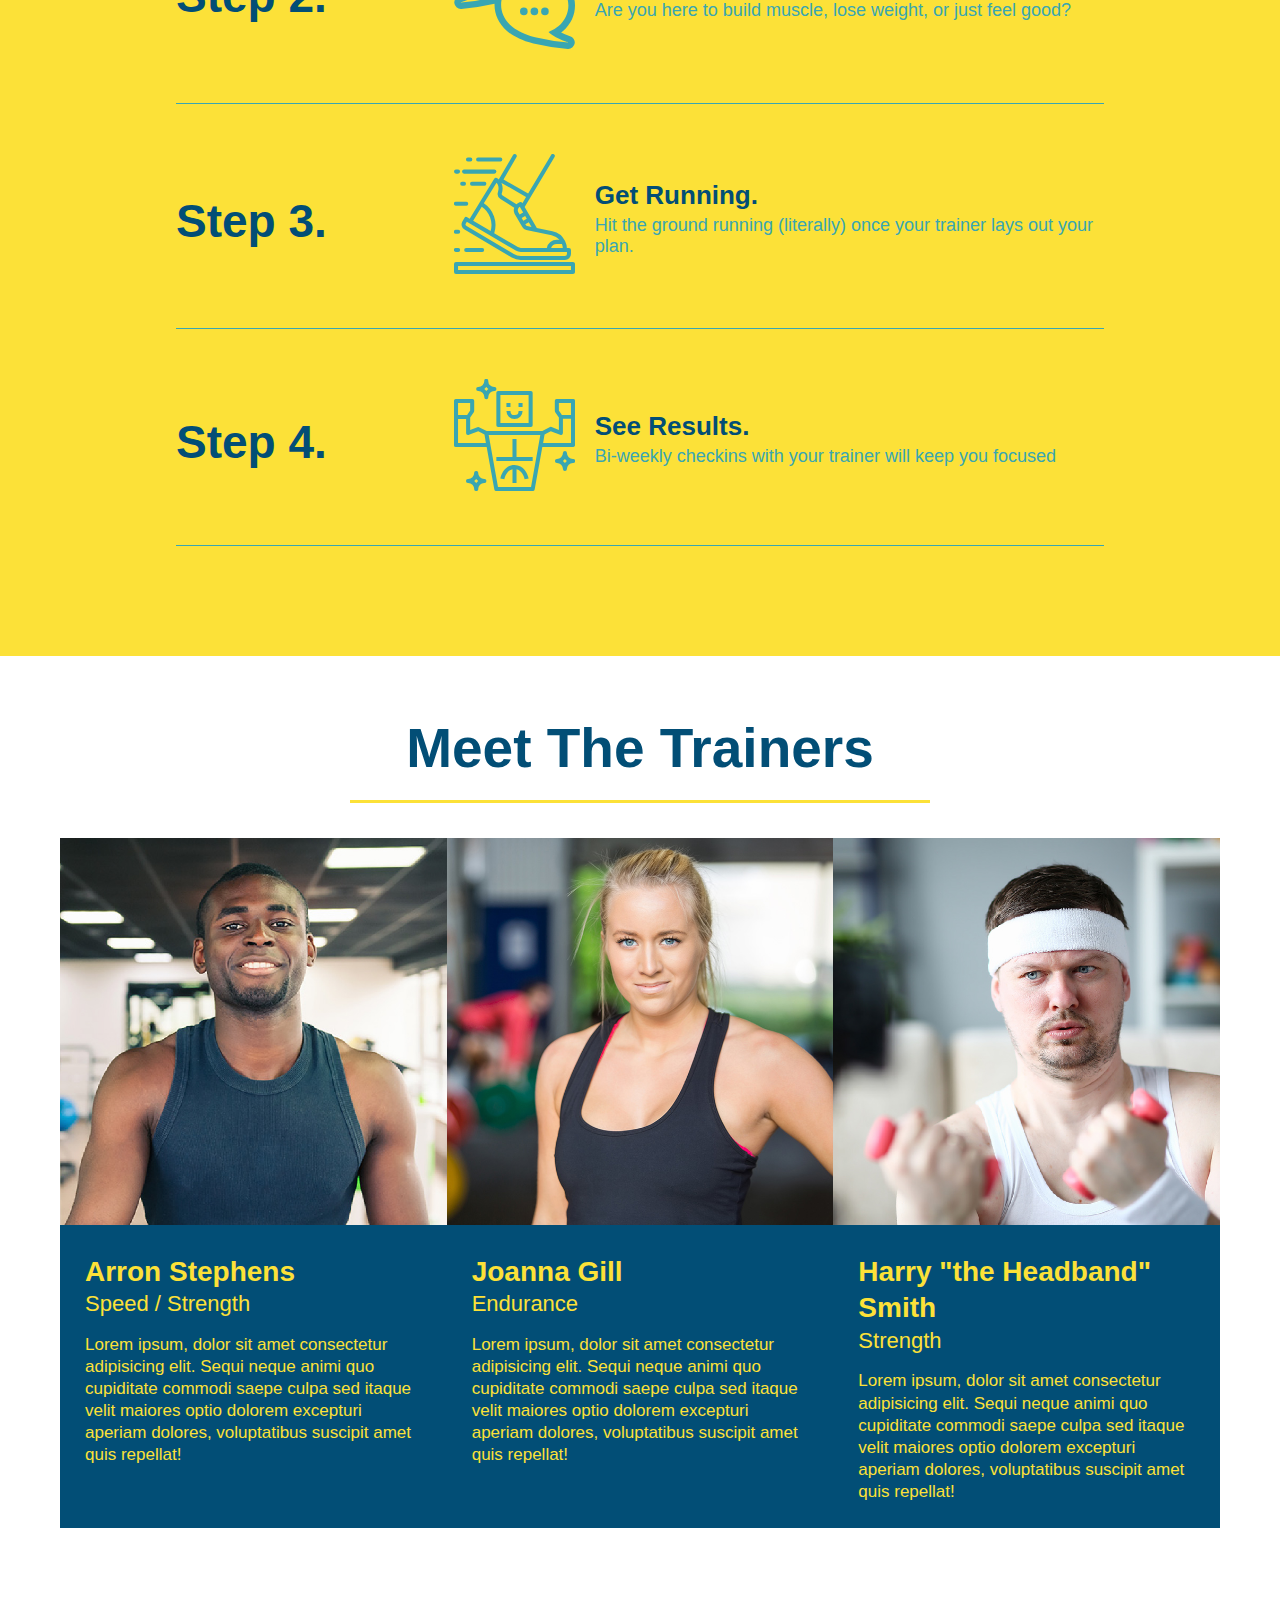
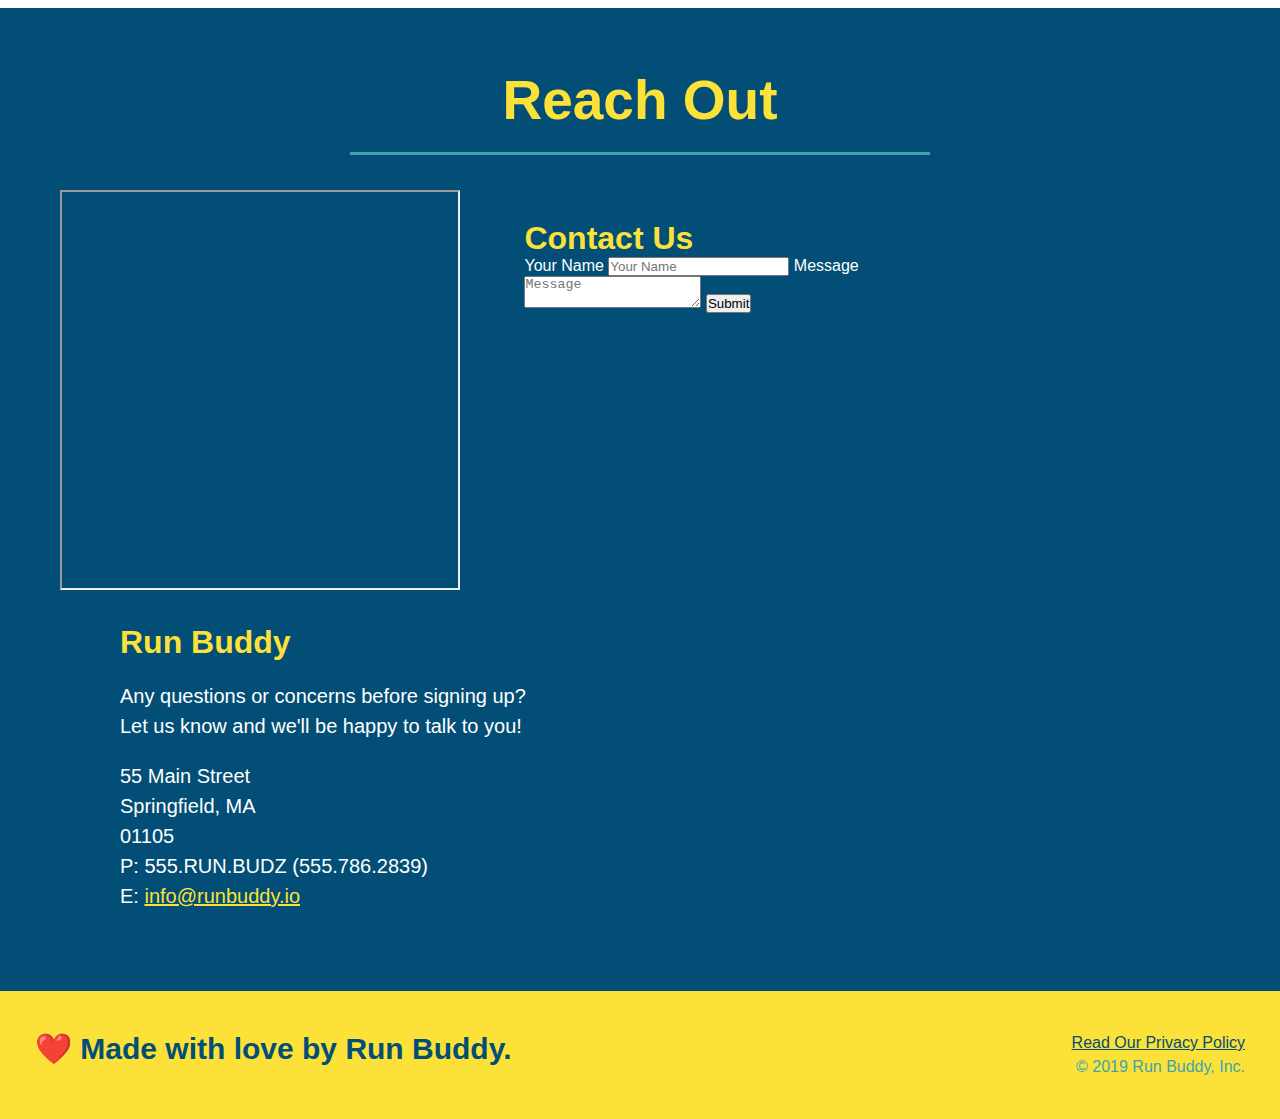
==== commit 76768725: "added flexbox to the trainers" ====
--- a/index.html
+++ b/index.html
@@ -153,47 +153,49 @@
     </section>
 
     <!-- "meet the trainers" section -->
-    <section id="your-trainers" class="trainers">
+    <section id="your-trainers">
       <div class="flex-row">
         <h2 class="section-title primary-border">Meet The Trainers</h2>
       </div>
-        <article class="trainer text-left">
-        <img src="./assets/images/trainer-1.jpg" alt="Arron Stephens in his workout clothes, ready to pump iron" />
-        <div class="trainer-bio">
-          <h3>Arron Stephens</h3>
-          <h4>Speed / Strength</h4>
-          <p>
-            Lorem ipsum, dolor sit amet consectetur adipisicing elit. Sequi neque animi quo cupiditate commodi saepe culpa sed
-            itaque velit maiores optio dolorem excepturi aperiam dolores, voluptatibus suscipit amet quis repellat!
-          </p>
-        </div>
-      </article>
-
-      <!-- second trainer bio -->
-      <article class="trainer">
-        <div class="trainer-bio text-right">
-          <h3>Joanna Gill</h3>
-          <h4>Endurance</h4>
-          <p>
-            Lorem ipsum, dolor sit amet consectetur adipisicing elit. Sequi neque animi quo cupiditate commodi saepe culpa sed
-            itaque velit maiores optio dolorem excepturi aperiam dolores, voluptatibus suscipit amet quis repellat!
-          </p>
-        </div>
-        <img src="./assets/images/trainer-2.jpg" alt="Joanna Gill cooling off after a workout" />
-      </article>
-
-      <!-- third trainer bio -->
-      <article class="trainer">
-        <img src="./assets/images/trainer-3.jpg" alt="Harry Smith wearing a headband and lifting comically small pink weights" />
-        <div class="trainer-bio text-left">
-          <h3>Harry "the Headband" Smith</h3>
-          <h4>Strength</h4>
-          <p>
-            Lorem ipsum, dolor sit amet consectetur adipisicing elit. Sequi neque animi quo cupiditate commodi saepe culpa sed
-            itaque velit maiores optio dolorem excepturi aperiam dolores, voluptatibus suscipit amet quis repellat!
-          </p>
-        </div>
-      </article>
+      <div class="trainers">
+        <article class="trainer">
+          <img src="./assets/images/trainer-1.jpg" alt="Arron Stephens in his workout clothes, ready to pump iron" />
+          <div class="trainer-bio">
+            <h3 class="trainer-name">Arron Stephens</h3>
+            <h4 class="trainer-role">Speed / Strength</h4>
+            <p>
+              Lorem ipsum, dolor sit amet consectetur adipisicing elit. Sequi neque animi quo cupiditate commodi saepe culpa sed
+              itaque velit maiores optio dolorem excepturi aperiam dolores, voluptatibus suscipit amet quis repellat!
+            </p>
+          </div>
+        </article>
+
+        <!-- second trainer bio -->
+        <article class="trainer">
+          <img src="./assets/images/trainer-2.jpg" alt="Joanna Gill cooling off after a workout" />
+          <div class="trainer-bio">
+            <h3 class="trainer-name">Joanna Gill</h3>
+            <h4 class="trainer-role">Endurance</h4>
+            <p>
+              Lorem ipsum, dolor sit amet consectetur adipisicing elit. Sequi neque animi quo cupiditate commodi saepe culpa sed
+              itaque velit maiores optio dolorem excepturi aperiam dolores, voluptatibus suscipit amet quis repellat!
+            </p>
+          </div>
+        </article>
+
+        <!-- third trainer bio -->
+        <article class="trainer">
+          <img src="./assets/images/trainer-3.jpg" alt="Harry Smith wearing a headband and lifting comically small pink weights" />
+          <div class="trainer-bio">
+            <h3 class="trainer-name">Harry "the Headband" Smith</h3>
+            <h4 class="trainer-role">Strength</h4>
+            <p>
+              Lorem ipsum, dolor sit amet consectetur adipisicing elit. Sequi neque animi quo cupiditate commodi saepe culpa sed
+              itaque velit maiores optio dolorem excepturi aperiam dolores, voluptatibus suscipit amet quis repellat!
+            </p>
+          </div>
+        </article>
+      </div>
     </section>
 
     <!-- "reach out" section -->
--- a/assets/css/style.css
+++ b/assets/css/style.css
@@ -193,23 +193,42 @@
     color: #024e76;
   }
 
+  .trainers {
+    width: 100%;
+    margin: 0 auto;
+    display: flex;
+    flex-wrap: wrap;
+    justify-content: space-around;
+  }
+
   .trainer {
-    width: 900px;
-    margin: 0 auto 30px auto;
+    margin: 0 auto 20px auto;
     background: #024e76;
     color: #fce138;
-    overflow: auto
+    flex: 1
   }
 
   .trainer img {
-    width: 35%;
-    float: left;
+    width: 100%;
   }
   
   .trainer-bio {
-    padding: 35px;
-    float: left;
-    width: 65%;
+    padding: 25px;
+    line-height: 1.3;
+  }
+
+  .trainer-bio h3 {
+    font-size: 28px;
+  }
+  
+  .trainer-bio h4 {
+    font-weight: lighter;
+    font-size: 22px;
+    margin-bottom: 15px;
+  }
+  
+  .trainer-bio p {
+    font-size: 17px;
   }
 
   .text-left {
@@ -218,22 +237,6 @@
   
   .text-right {
     text-align: right;
-  }
-
-  .trainer-bio h3 {
-    font-size: 32px;
-    margin-bottom: 8px;
-  }
-  
-  .trainer-bio h4 {
-    font-weight: lighter;
-    font-size: 26px;
-    margin-bottom: 25px;
-  }
-  
-  .trainer-bio p {
-    font-size: 17px;
-    line-height: 1.3;
   }
 
   .contact {
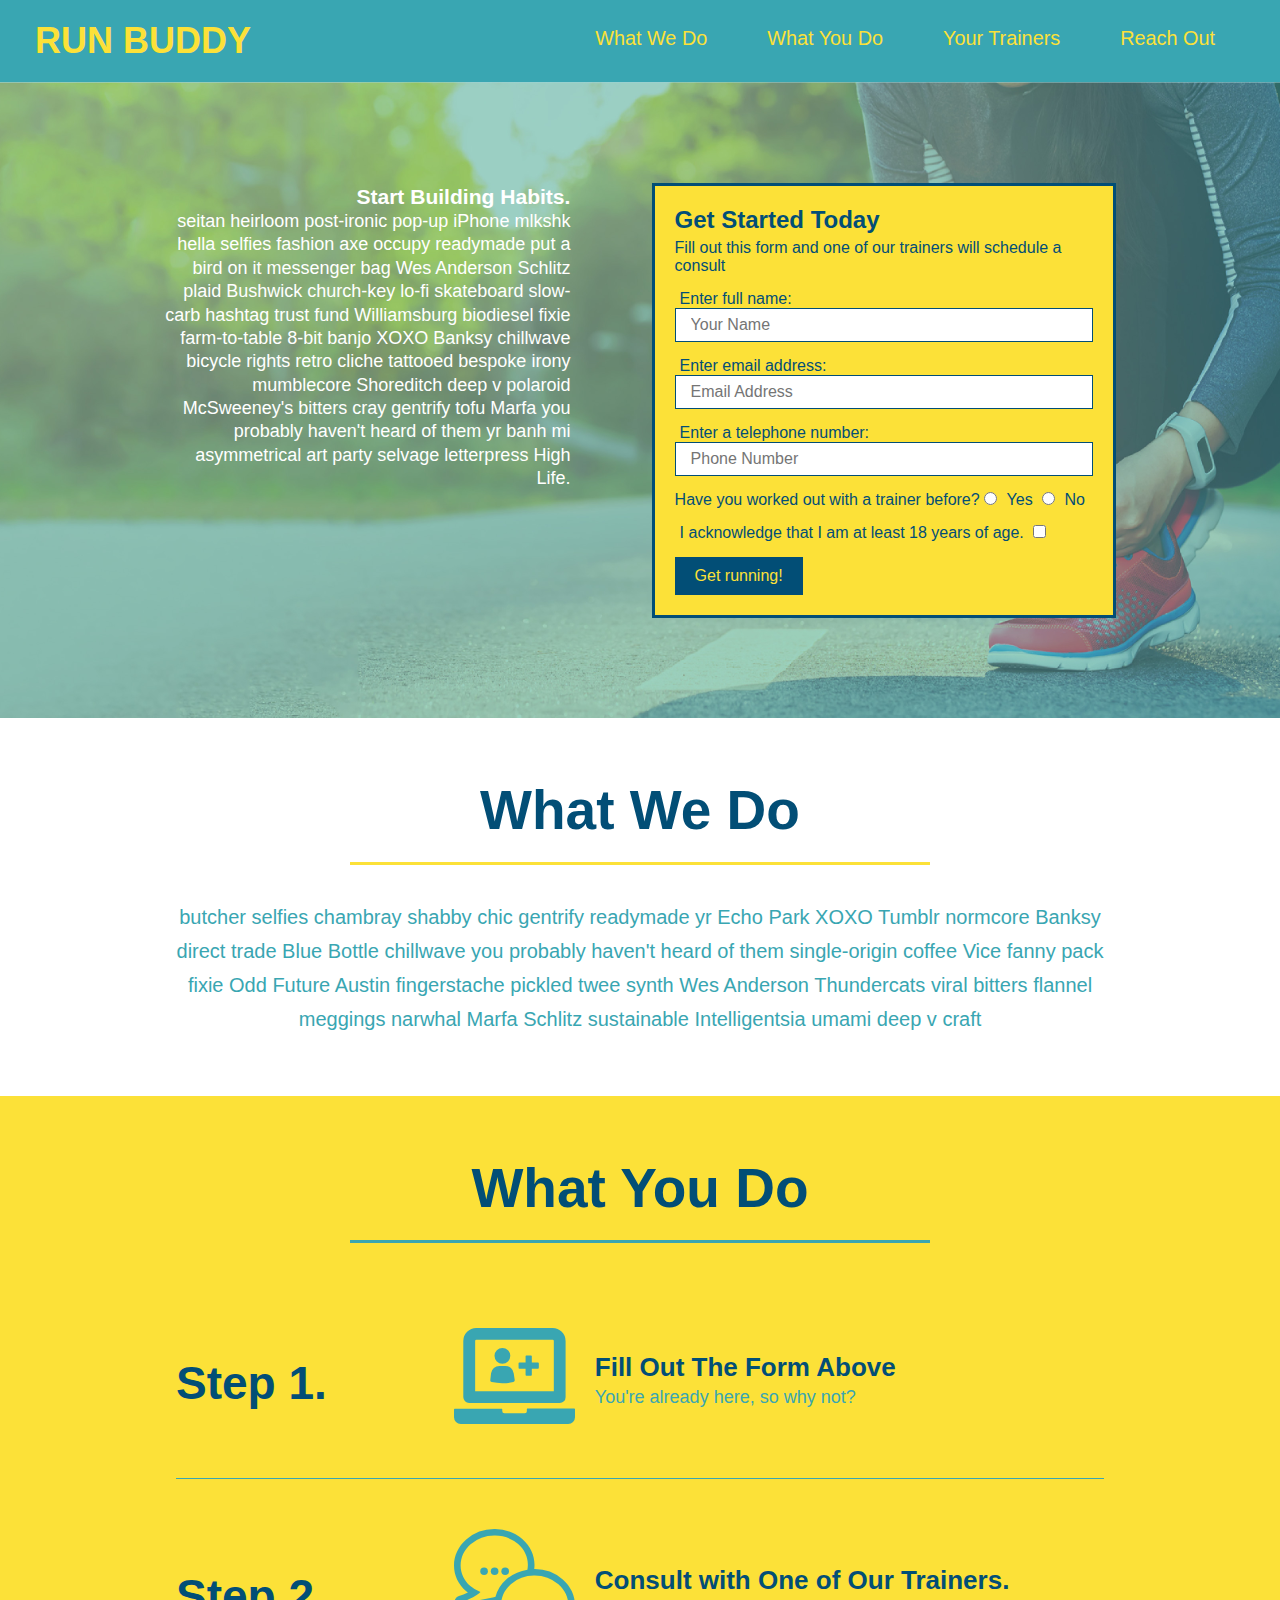
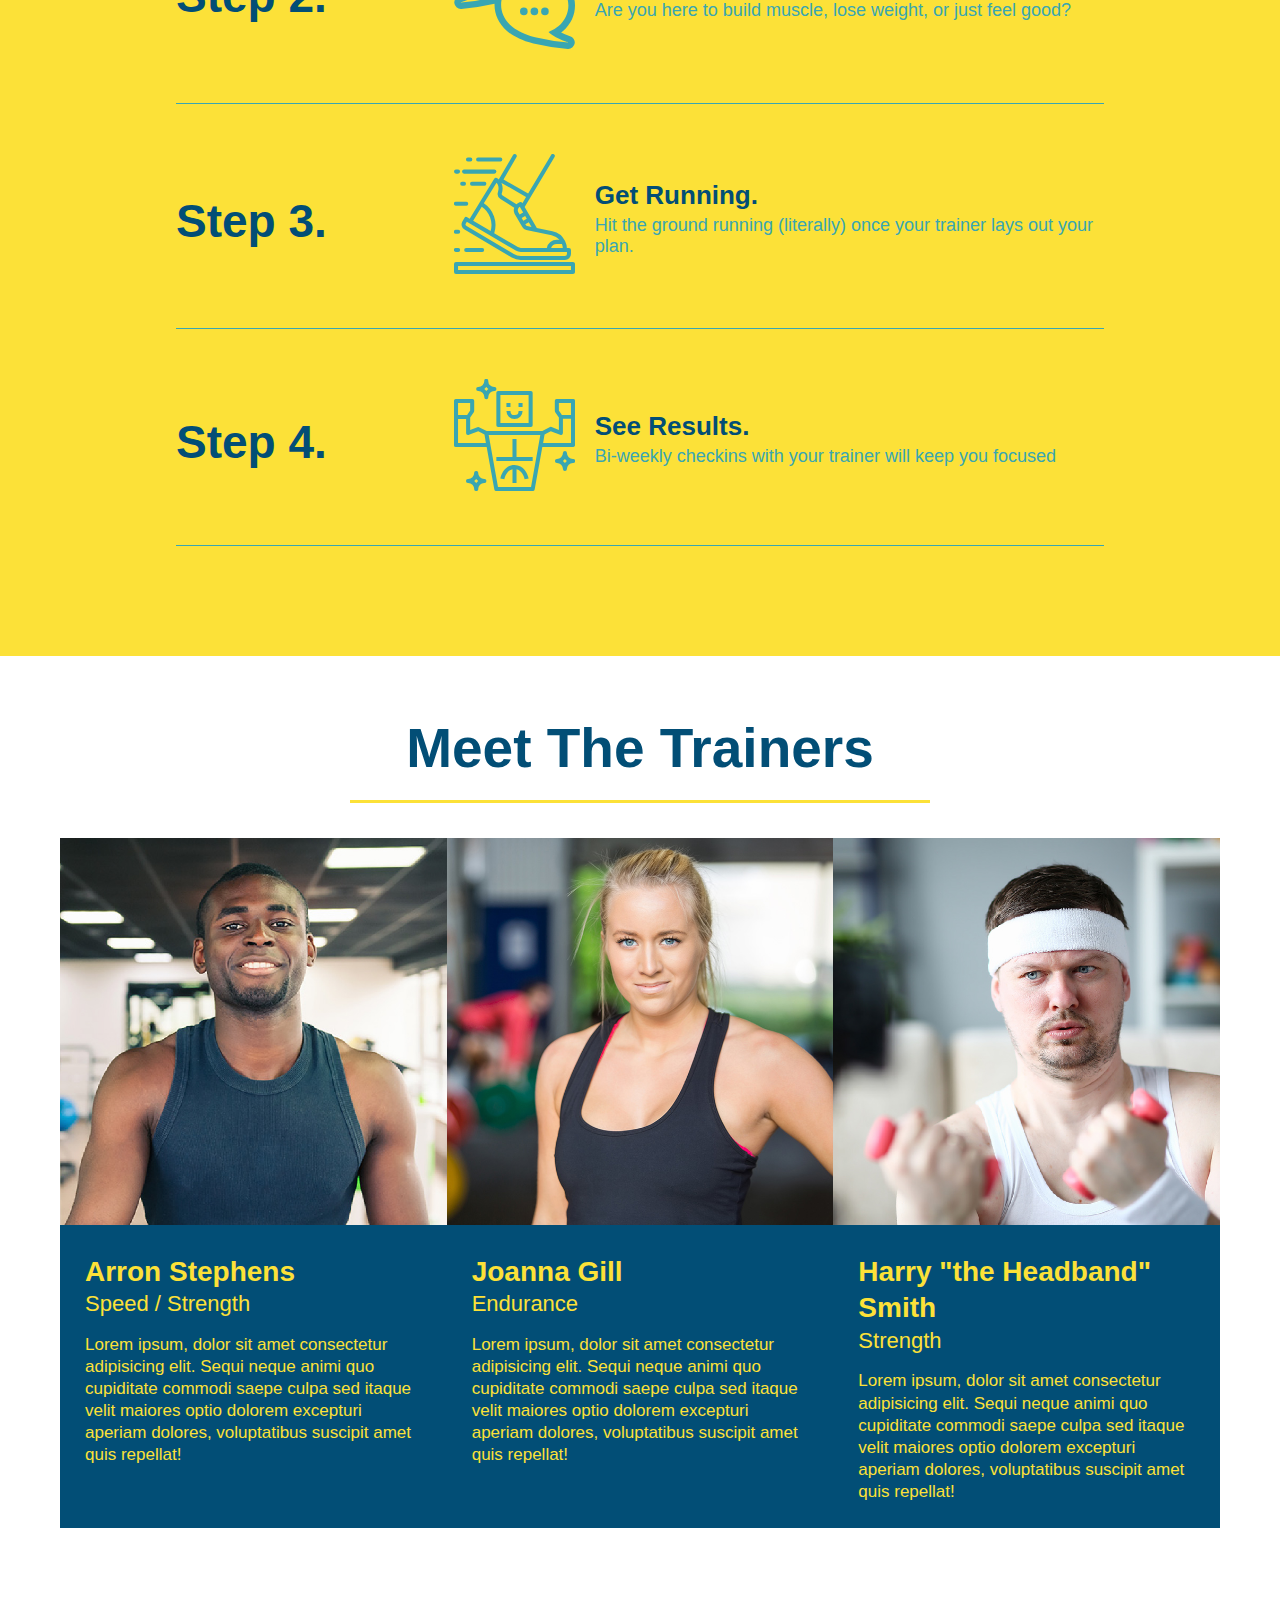
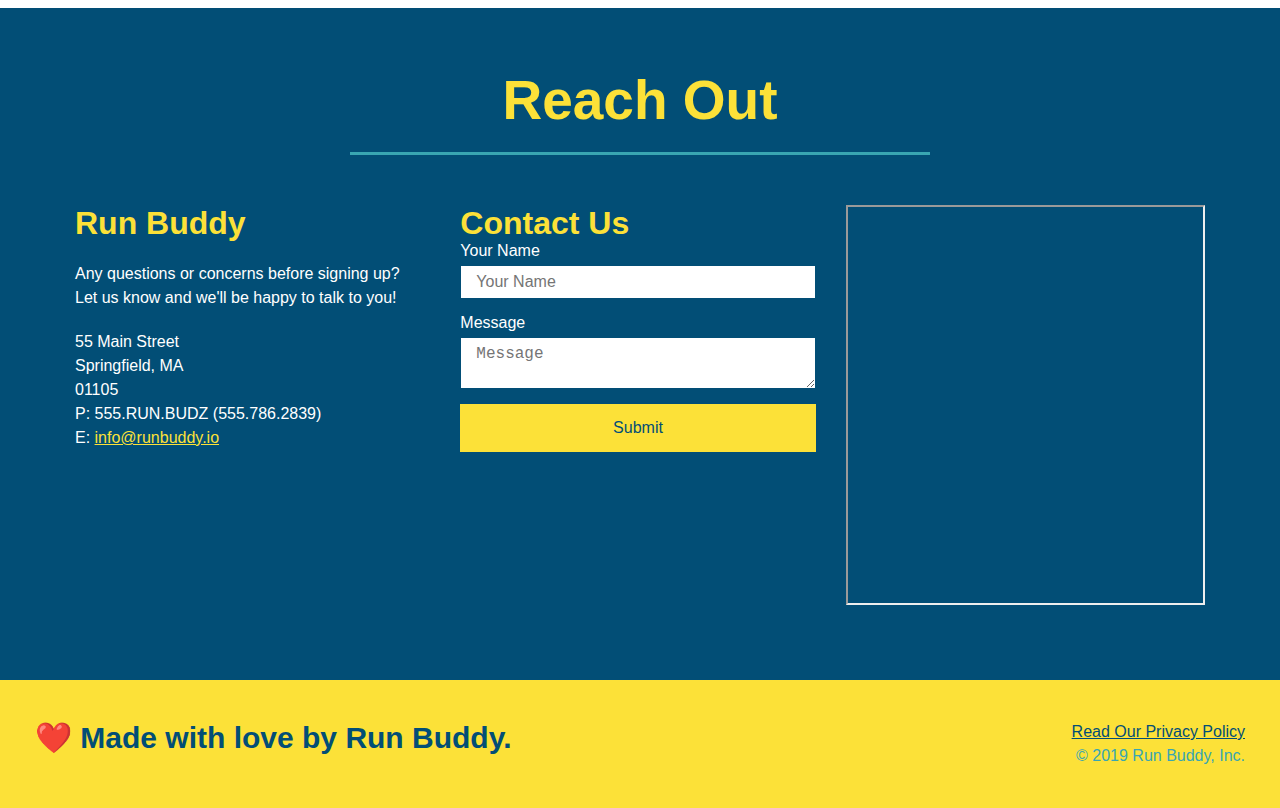
==== commit b6eaa781: "added flexbox to the contact info" ====
--- a/index.html
+++ b/index.html
@@ -157,6 +157,7 @@
       <div class="flex-row">
         <h2 class="section-title primary-border">Meet The Trainers</h2>
       </div>
+
       <div class="trainers">
         <article class="trainer">
           <img src="./assets/images/trainer-1.jpg" alt="Arron Stephens in his workout clothes, ready to pump iron" />
@@ -205,19 +206,7 @@
       </div>
 
       <div class="contact-info">
-        <iframe src="https://www.google.com/maps/embed?pb=!1m18!1m12!1m3!1d2960.922623105759!2d-72.58151158435048!3d42.08770736024936!2m3!1f0!2f0!3f0!3m2!1i1024!2i768!4f13.1!3m3!1m2!1s0x89e6e6f27e96e6c3%3A0x469eea0cfd66bc8f!2s55%20Main%20St%2C%20Springfield%2C%20MA%2001105!5e0!3m2!1sen!2sus!4v1592081662374!5m2!1sen!2sus"></iframe>
-        <div class="contact-form">
-          <h3>Contact Us</h3>
-          <form>
-            <label for="contact-name">Your Name</label>
-            <input type="text" id="contact-name" placeholder="Your Name" />
-        
-            <label for="contact-message">Message</label>
-            <textarea id="contact-message" placeholder="Message"></textarea>
-        
-            <button type="submit">Submit</button>
-          </form>
-        </div>
+
         <div>
           <h3>Run Buddy</h3>
           <p>
@@ -233,6 +222,22 @@
             E: <a href="mailto:info@runbuddy.io">info@runbuddy.io</a>
           </address>
         </div>
+
+        <div class="contact-form">
+          <h3>Contact Us</h3>
+          <form>
+            <label for="contact-name">Your Name</label>
+            <input type="text" id="contact-name" placeholder="Your Name" />
+        
+            <label for="contact-message">Message</label>
+            <textarea id="contact-message" placeholder="Message"></textarea>
+        
+            <button type="submit">Submit</button>
+          </form>
+        </div>
+
+        <iframe src="https://www.google.com/maps/embed?pb=!1m18!1m12!1m3!1d2960.922623105759!2d-72.58151158435048!3d42.08770736024936!2m3!1f0!2f0!3f0!3m2!1i1024!2i768!4f13.1!3m3!1m2!1s0x89e6e6f27e96e6c3%3A0x469eea0cfd66bc8f!2s55%20Main%20St%2C%20Springfield%2C%20MA%2001105!5e0!3m2!1sen!2sus!4v1592081662374!5m2!1sen!2sus"></iframe>
+      
       </div>
 
     </section>
--- a/assets/css/style.css
+++ b/assets/css/style.css
@@ -247,17 +247,22 @@
     color: #fce138;
   }
 
+  .contact-info{
+    display: flex;
+    justify-content: space-between;
+    flex-wrap: wrap;
+  }
+
+  .contact-info > * {
+    flex: 1;
+    margin: 15px;
+  }
+
   .contact-info iframe {
     height: 400px;
-    width: 400px;
   }
 
   .contact-info div {
-    width: 410px;
-    display: inline-block;
-    vertical-align: top;
-    text-align: left;
-    margin: 30px 0 0 60px;
     color: white;
   }
 
@@ -269,12 +274,33 @@
   .contact-info p, .contact-info address {
     margin: 20px 0;
     line-height: 1.5;
-    font-size: 20px;
+    font-size: 16px;
     font-style: normal;
   }
   
   .contact-info a {
     color: #fce138;
+  }
+
+  .contact-form input, .contact-form textarea{
+    border: 1px solid #024e76;
+    display: block;
+    padding: 7px 15px;
+    font-size: 16px;
+    color: #024e76;
+    width: 100%;
+    margin-bottom: 15px;
+    margin-top: 5px;
+  }
+
+  .contact-form button{
+    width: 100%;
+    border: none;
+    background: #fce138;
+    color: #024e76;
+    text-align: center;
+    padding: 15px 0;
+    font-size: 16px;
   }
 
   footer {
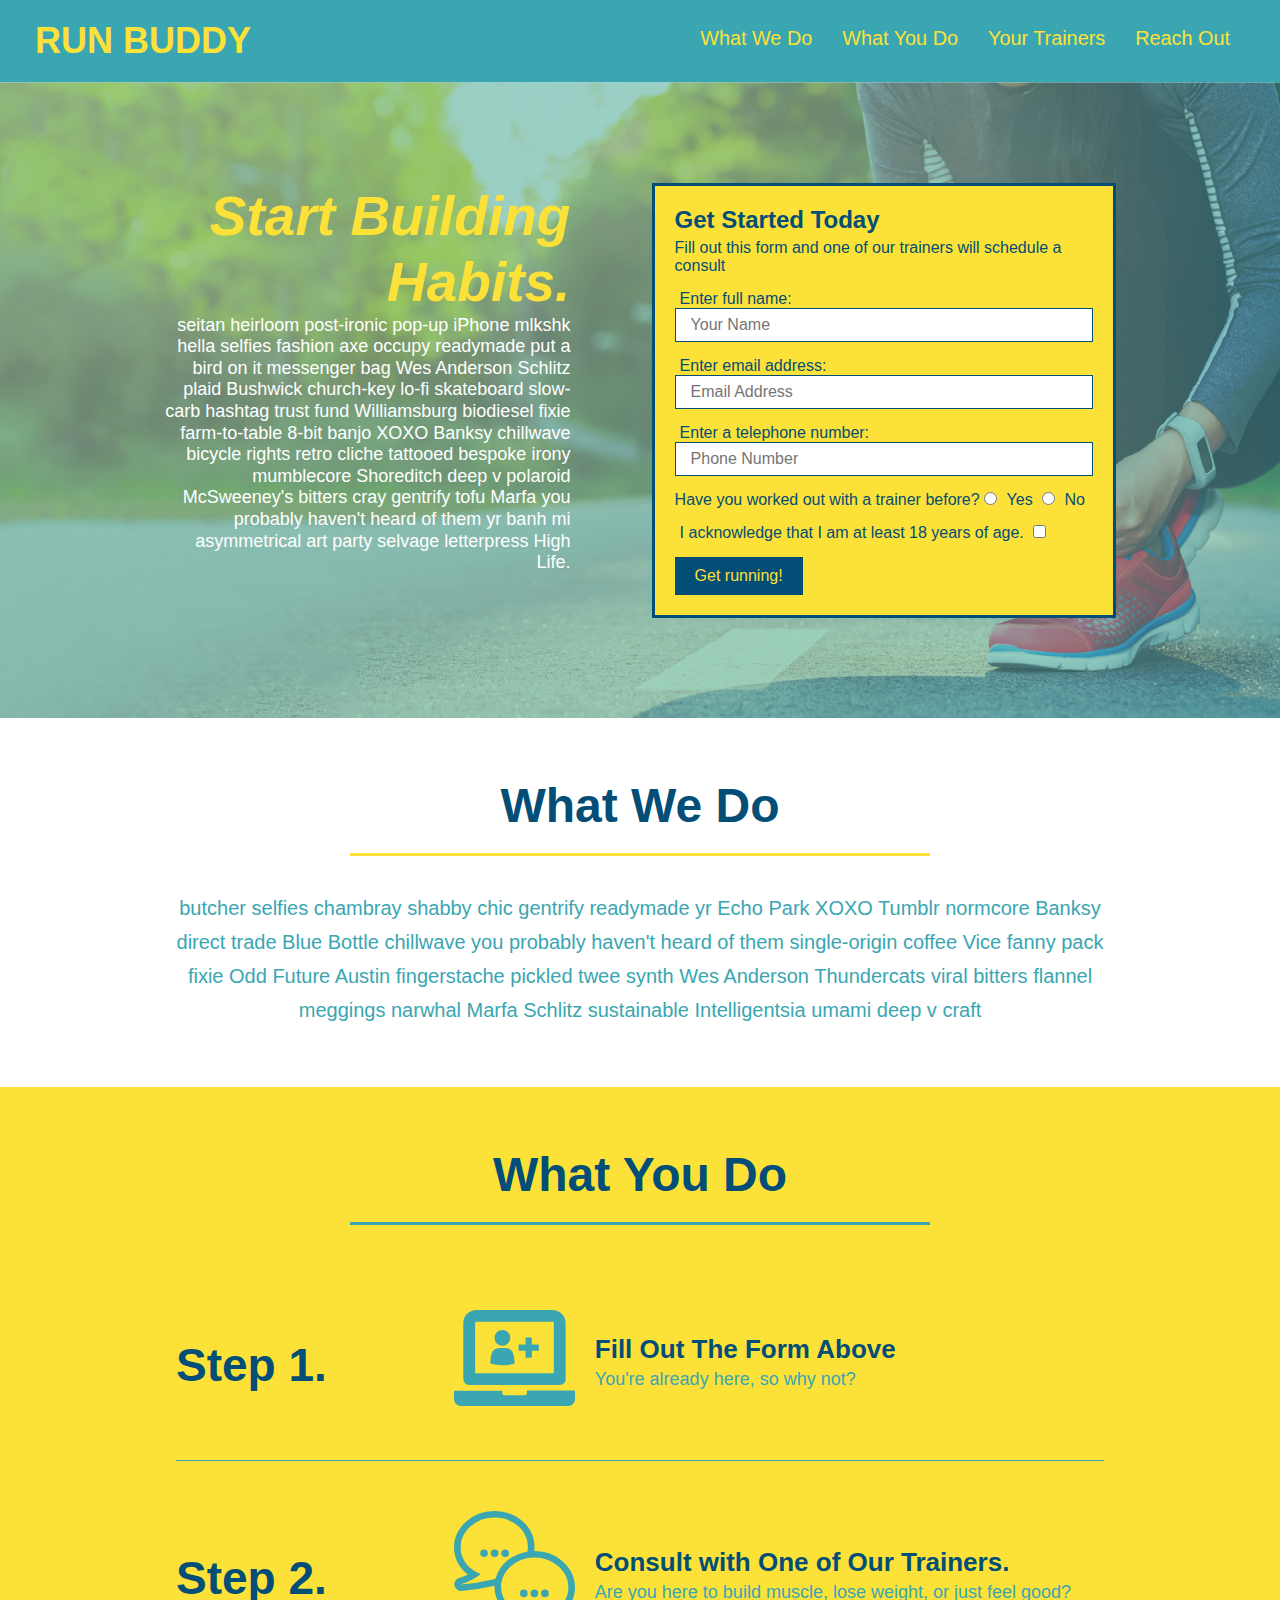
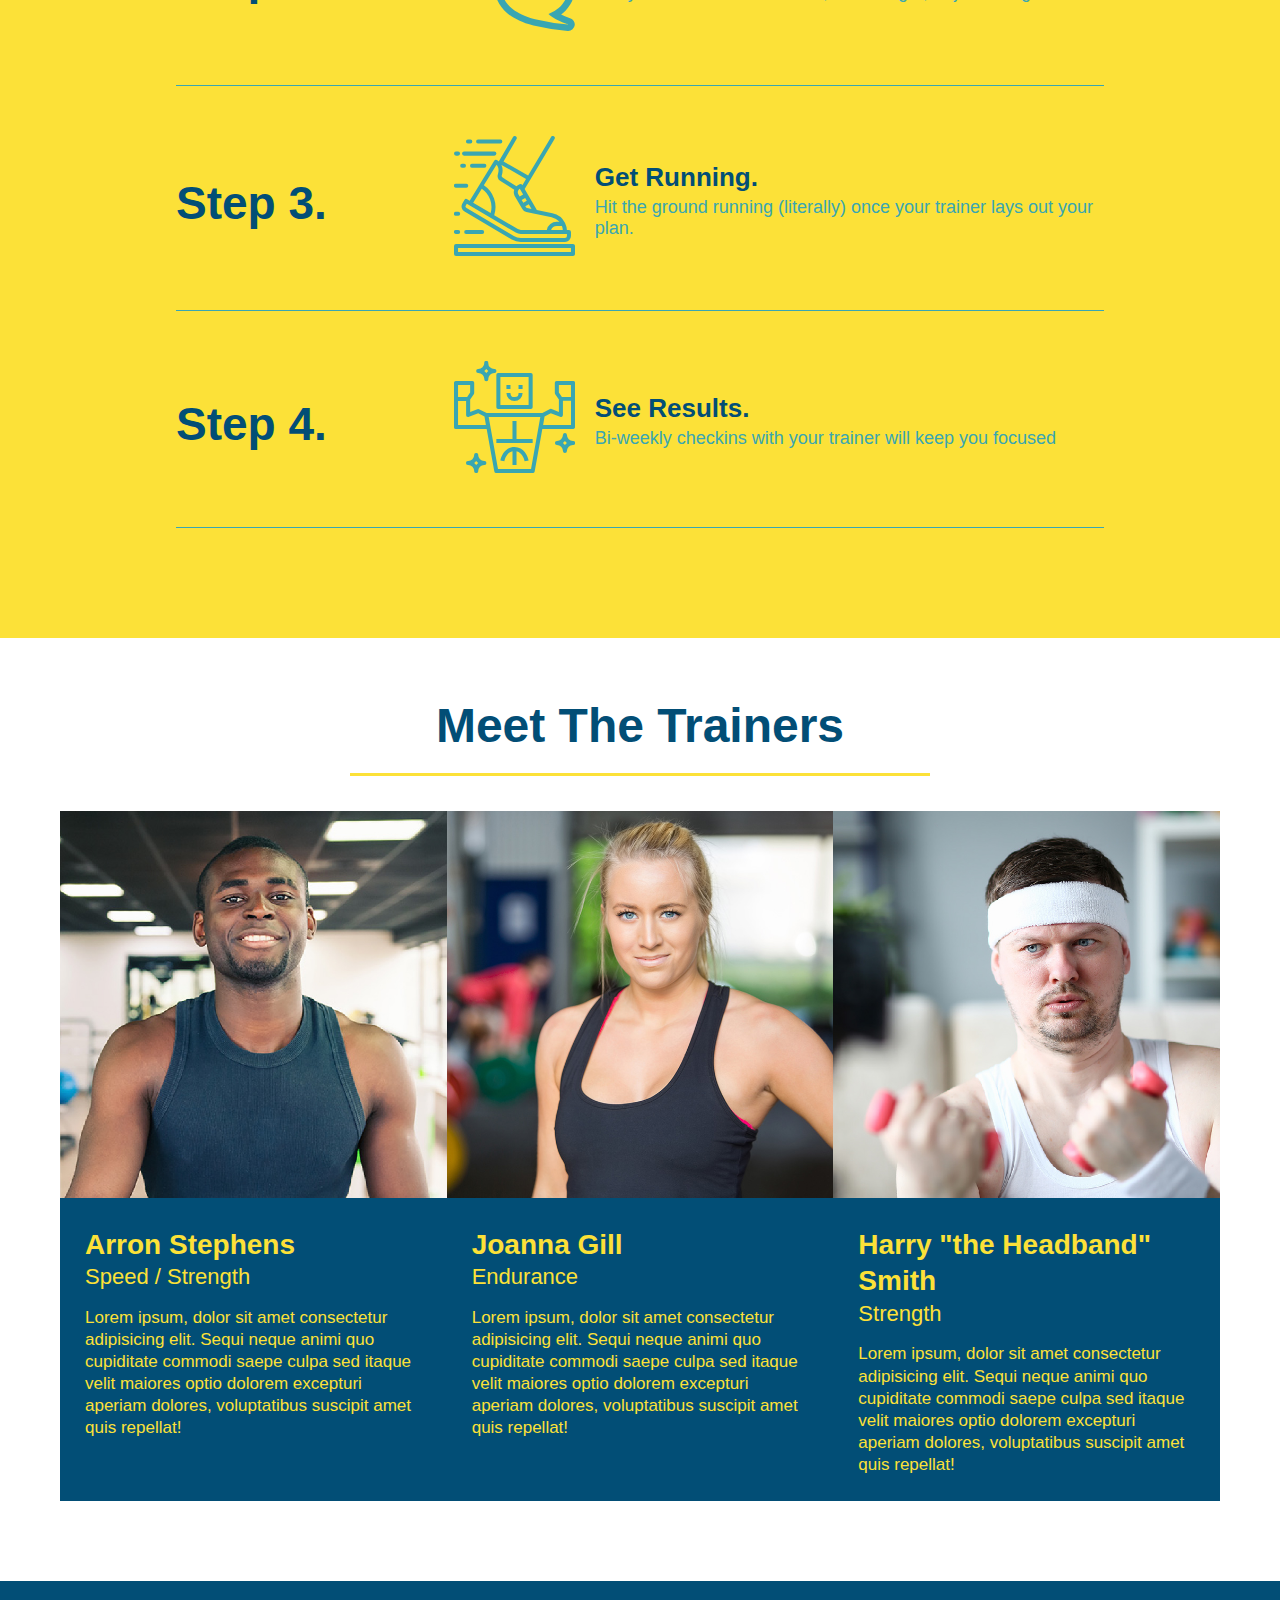
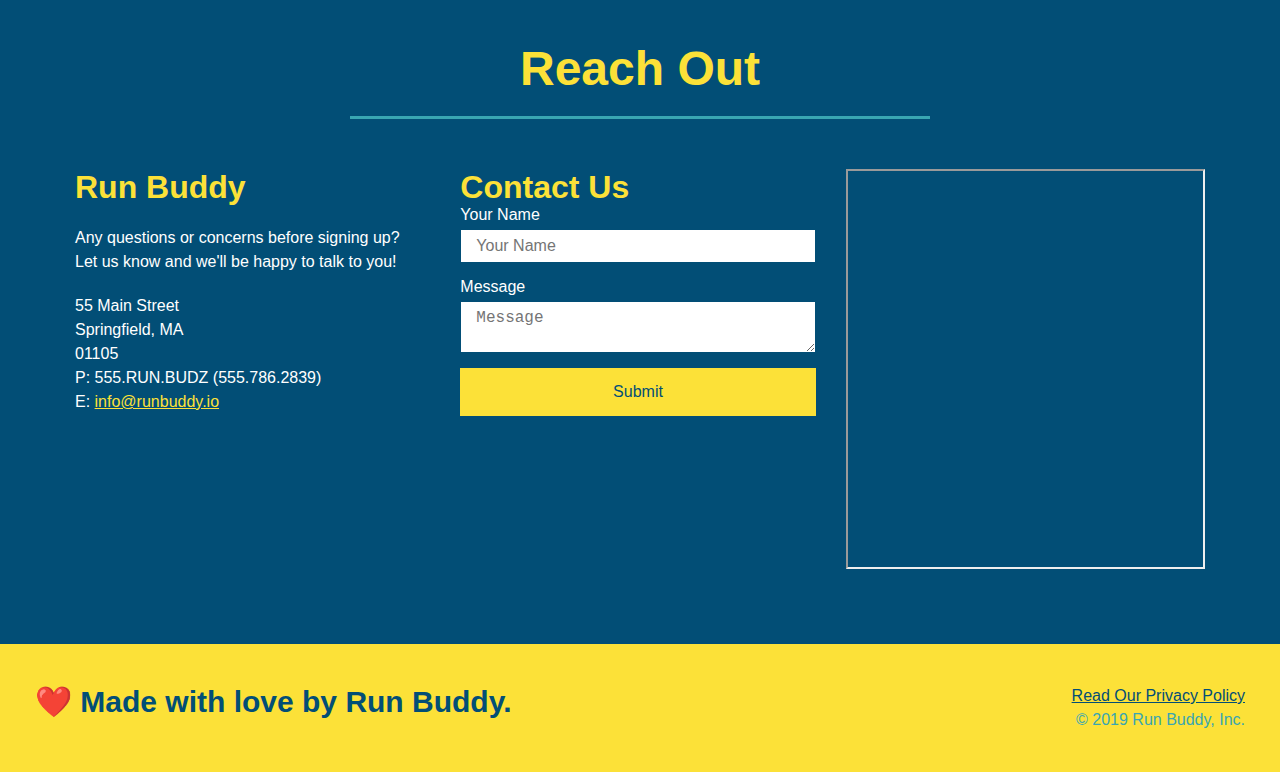
==== commit 5b220cc4: "addded media query" ====
--- a/index.html
+++ b/index.html
@@ -2,6 +2,7 @@
 <html lang="en">
   <head>
     <meta charset="UTF-8" />
+    <meta name="viewport" content="width=device-width, initial-scale=1.0" />
     <title>Run Buddy</title>
     <link rel="stylesheet" href="./assets/css/style.css" />
   </head>
--- a/assets/css/style.css
+++ b/assets/css/style.css
@@ -44,7 +44,7 @@
   }
 
   header nav ul li a {
-    margin: 0 30px;
+    padding: 10px 15px;
     font-weight: lighter;
     font-size: 1.55vw;
   }
@@ -56,6 +56,7 @@
     display: flex;
     justify-content: center;
     flex-wrap: wrap;
+    align-items: flex-start
   }
 
   .hero-cta {
@@ -64,10 +65,10 @@
     margin: 3.5%;
     color: #fff;
     font-size: 18px;
-    line-height: 1.3;
-  }
-
-  .hero-cta h2 {
+    line-height: 1.2;
+  }
+
+  .hero-cta h3 {
     font-style: italic;
     font-size: 55px;
     color: #fce138;
@@ -114,7 +115,7 @@
   }
 
   .section-title {
-    font-size: 55px;
+    font-size: 48px;
     color: #024e76;
     border-bottom: 3px solid;
     padding-bottom: 20px;
@@ -333,4 +334,28 @@
 
   .flex-row {
     display: flex;
-  }+  }
+
+  /* MEDIA QUERY FOR SMALLER DESKTOP SCREENS AND SMALLER */
+@media screen and (max-width: 980px) {
+  header h1 a {
+    /* this will be applied on any screen smaller than 980px */
+    color: tomato;
+  }
+}
+
+/* MEDIA QUERY FOR TABLETS AND SMALLER */
+@media screen and (max-width: 768px) {
+  header h1 {
+    /* this will be applied on any screen between 768px and 575px */
+    font-size: 80px;
+  }
+}
+
+/* MEDIA QUERY FOR MOBILE PHONES AND SMALLER */
+@media screen and (max-width: 575px) {
+  header h1 {
+    /* this will be applied on any screen smaller than 575px */
+    font-size: 100px;
+  }
+}